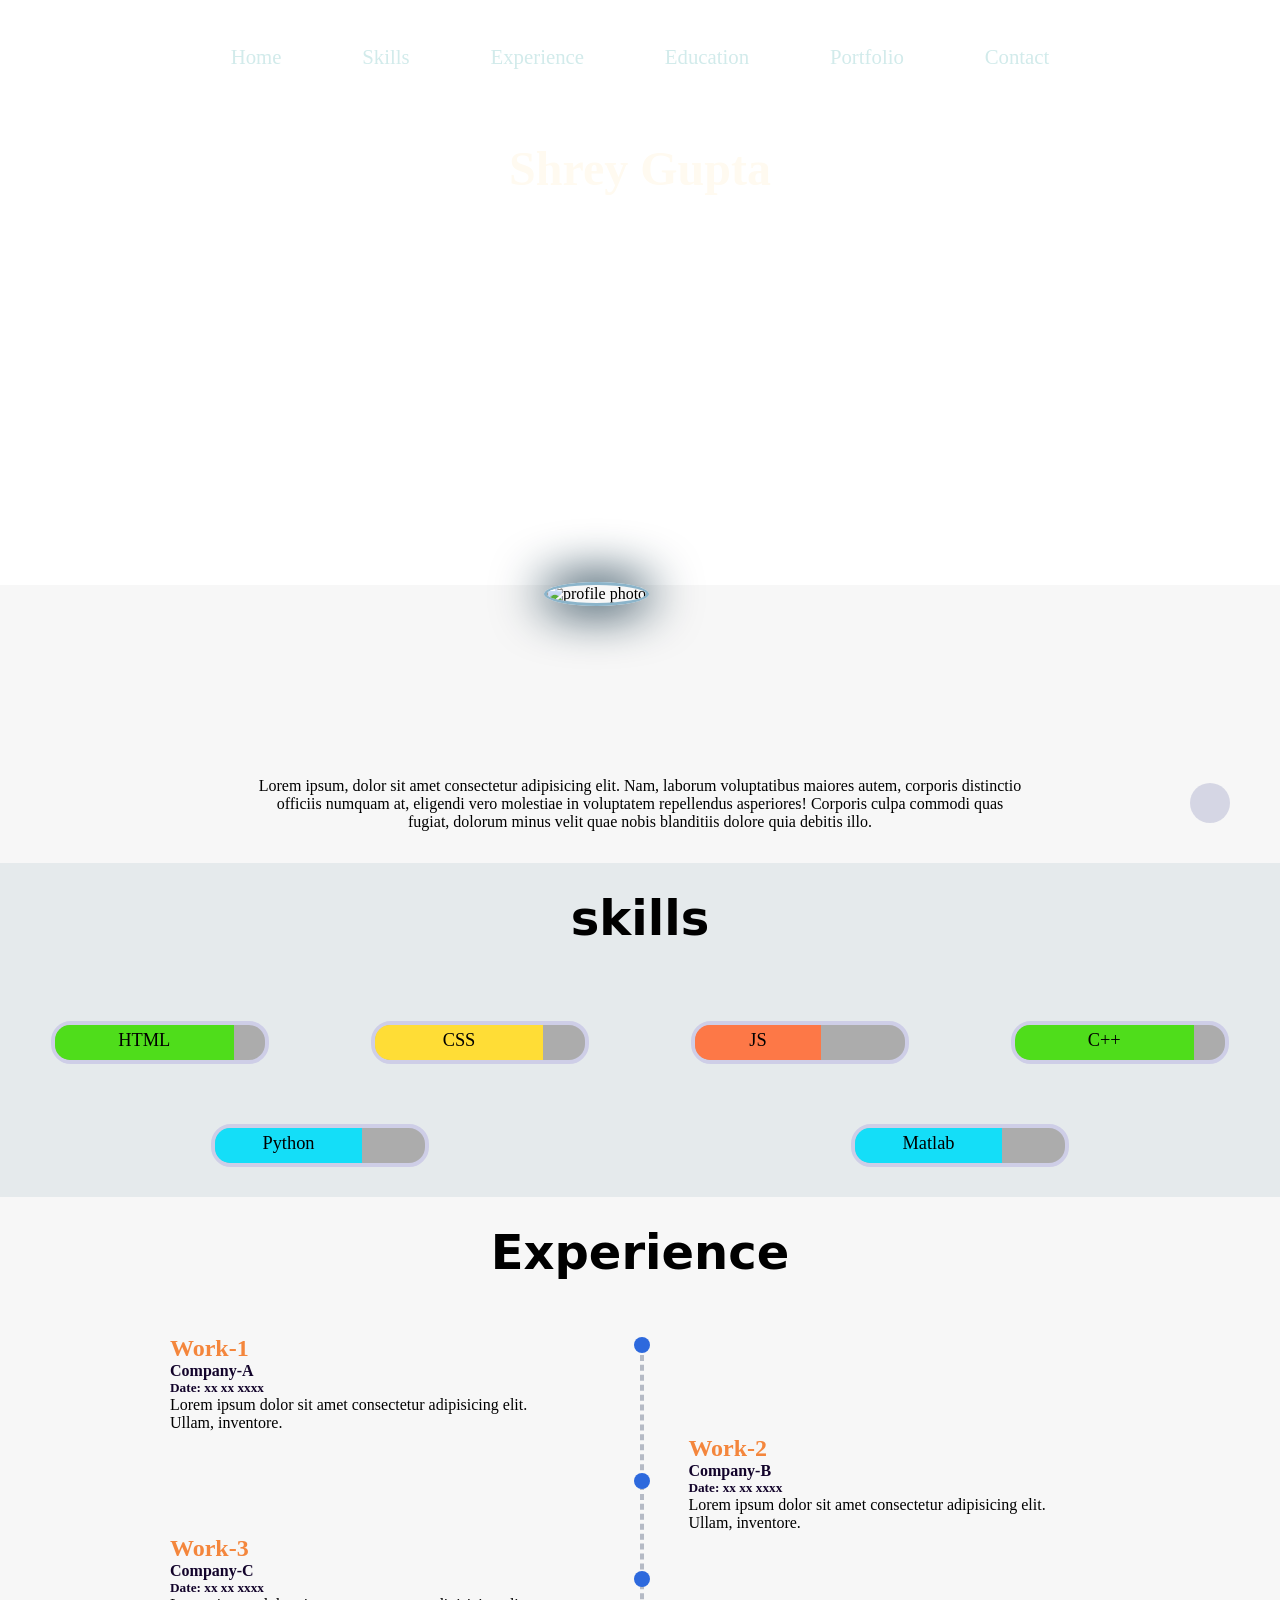
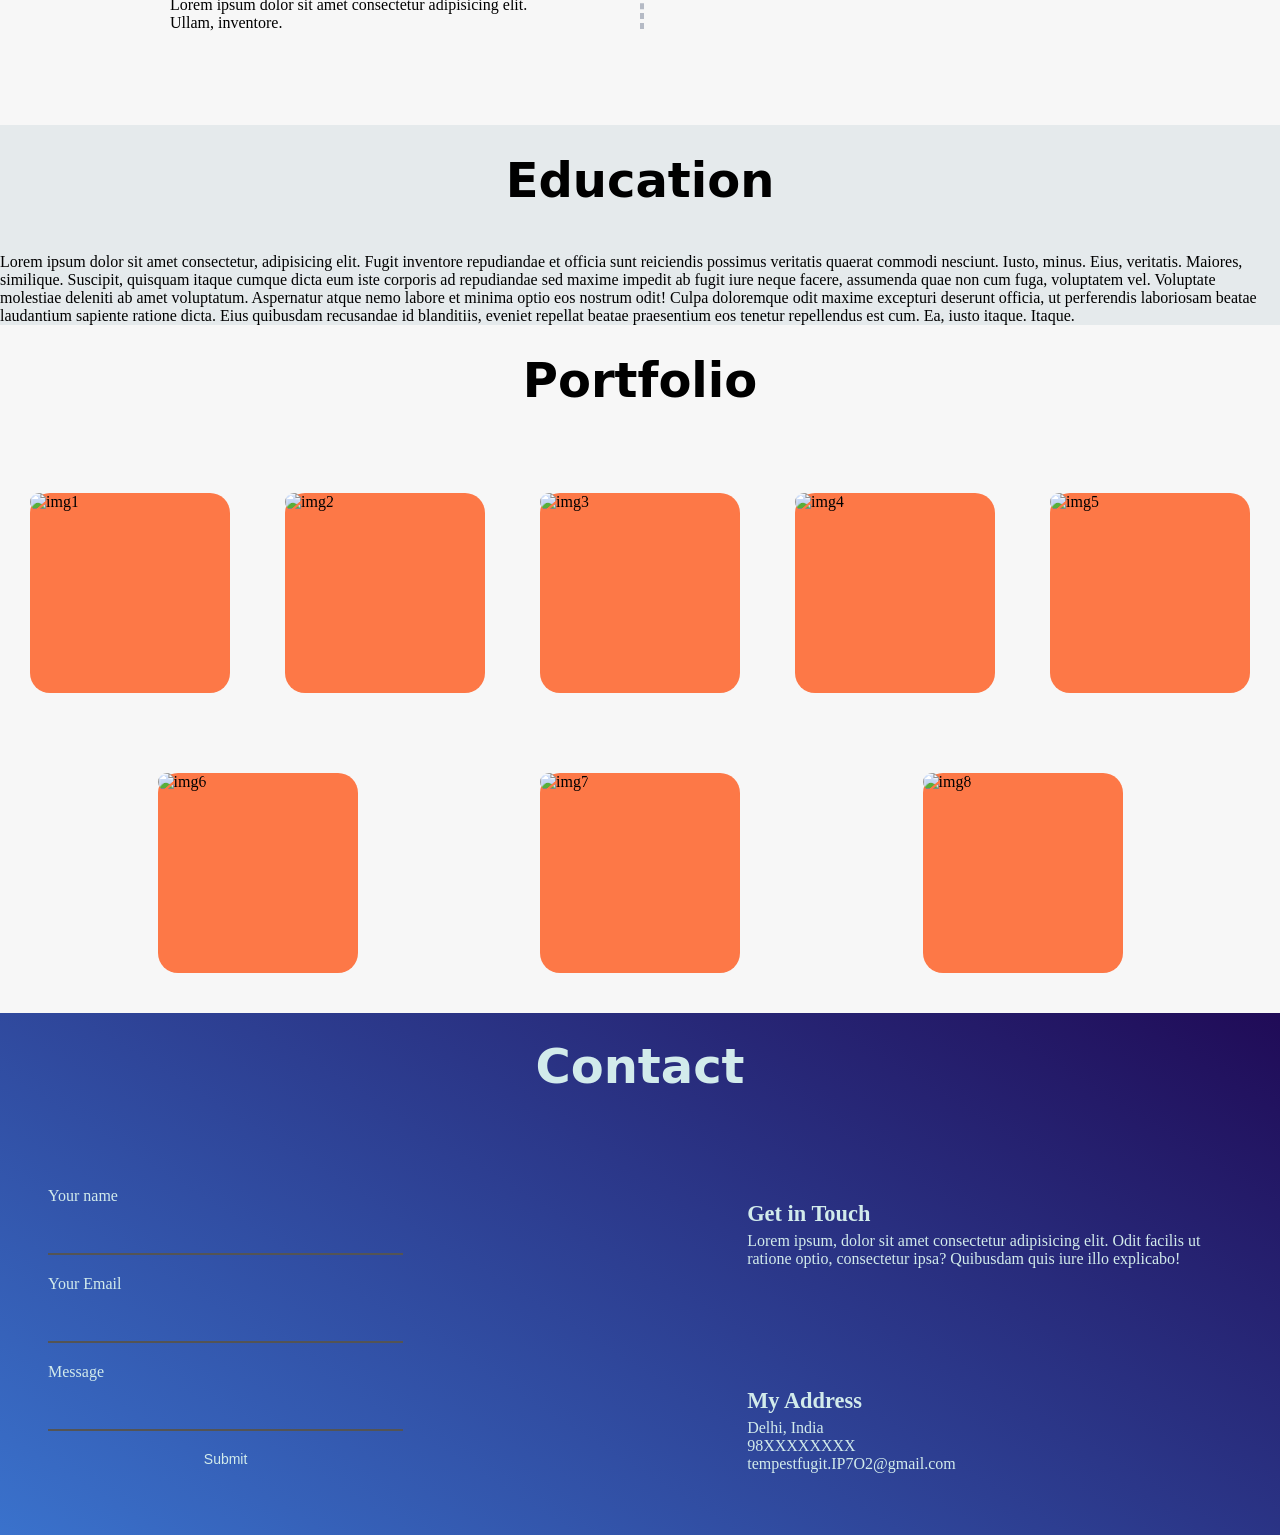
==== index.html @ 82625fd9 "Rename portfolio/index.html to index.html" ====
<!DOCTYPE html>
<html lang="en">
<head>
    <meta charset="UTF-8">
    <meta http-equiv="X-UA-Compatible" content="IE=edge">
    <meta name="viewport" content="width=device-width, initial-scale=1.0">
    <script src="https://kit.fontawesome.com/fbe69c1ab5.js" crossorigin="anonymous"></script>
    <link rel="stylesheet" href="ds.css">
    <title>PORTFOLIO</title>
</head>
<body>
    <header class="body-header">
        <nav class="navbar horiz-list text-center">
            <ul type="none">
                <li><a href="#profile-name">Home</a></li>
                <li><a href="#skills">Skills</a></li>
                <li><a href="#experience">Experience</a></li>
                <li><a href="#education">Education</a></li>
                <li><a href="#portfolio">Portfolio</a></li>
                <li><a href="#contact">Contact</a></li>
            </ul>
        </nav>

        <div id="base">
            <h1 id="profile-name">Shrey Gupta</h1>
            <div class="social-links horiz-list text-center">
                <ul type="none">
                    <li><a href="https://google.com" target="_blank"><i class="fab fa-linkedin"></i></a></li>
                    <li><a href="https://google.com" target="_blank"><i class="fab fa-github"></i></a></li>
                    <li><a href="https://google.com" target="_blank"><i class="fab fa-stack-overflow"></i></a></li>
                    <li><a href="https://google.com" target="_blank"><i class="fab fa-instagram"></i></a></li>
                    <li><a href="https://google.com" target="_blank"><i class="fab fa-quora"></i></a></li>
                    <li><a href="https://google.com" target="_blank"><i class="fab fa-twitter"></i></a></li>
                </ul>
            </div>
        </div>
        <!-- <h2><i class="fab fa-linkedin"></i></h2> -->
   </header>

    <main>
        <section id="homer">
            <div id=img-container>
                <img class= "profile-img" src="./images/photo.png" alt="profile photo">
            </div>
            <p class="center-margined">Lorem ipsum, dolor sit amet consectetur adipisicing elit. Nam, laborum voluptatibus maiores autem, corporis distinctio officiis numquam at, eligendi vero molestiae in voluptatem repellendus asperiores! Corporis culpa commodi quas fugiat, dolorum minus velit quae nobis blanditiis dolore quia debitis illo.</p>
        </section>
        <section id="skills">
            <h1 class="topic-heading"><i class="fas fa-book"></i> skills</h1>
            <div id="skill-display">
                
                <div class="skill-box"> 
                    <div class="skill-per per85">
                        <span>HTML</span>
                    </div> 
                </div>
                <div class="skill-box"> 
                    <div class="skill-per per80">
                        <span>CSS</span>
                    </div> 
                </div>
                <div class="skill-box"> 
                    <div class="skill-per per60">
                        <span>JS</span>
                    </div> 
                </div>
                <div class="skill-box"> 
                    <div class="skill-per per85">
                        <span>C++</span>
                    </div> 
                </div>
                <div class="skill-box"> 
                    <div class="skill-per per70">
                        <span>Python</span>
                    </div> 
                </div>

                <div class="skill-box"> 
                    <div class="skill-per per70">
                        <span>Matlab</span>
                    </div>
                 </div>

            </div>
        </section>
        <section id="experience">
            <h1 class="topic-heading"><i class="fas fa-briefcase"></i> Experience</h1>
            
            <div id="experience-box">
                <div id="experience-1" class="experience-content">
                    <h1 class="heading-black"><i class="fas fa-map-pin"></i> Work-1</h1>
                    <h4 class="text-type-3">Company-A</h4>
                    <h5 class="text-type-3">Date: xx xx xxxx</h5>
                    <p>Lorem ipsum dolor sit amet consectetur adipisicing elit. Ullam, inventore.</p>
                </div>
                <div id="experience-2" class="experience-content">
                    <h1 class="heading-black"><i class="fas fa-map-pin"></i> Work-2</h1>                
                    <h4 class="text-type-3">Company-B</h4>
                    <h5 class="text-type-3">Date: xx xx xxxx</h5>
                    <p>Lorem ipsum dolor sit amet consectetur adipisicing elit. Ullam, inventore.</p>
                </div>
                <div id="experience-3" class="experience-content">
                    <h1 class="heading-black"><i class="fas fa-map-pin"></i> Work-3</h1>
                    <h4 class="text-type-3">Company-C</h4>
                    <h5 class="text-type-3">Date: xx xx xxxx</h5>
                    <p>Lorem ipsum dolor sit amet consectetur adipisicing elit. Ullam, inventore.</p>
                </div>
                <div id="road">
                    <div id="experience-man">
                        <i class="fas fa-male"></i>
                    </div>
                    <div class="loc" id="loc-1"></div>
                    <div class="loc" id="loc-2"></div>
                    <div class="loc" id="loc-3"></div>
                </div>
            </div>
        </section>
        <section id="education">
            <h1 class="topic-heading">Education</h1>
            <p>Lorem ipsum dolor sit amet consectetur, adipisicing elit. Fugit inventore repudiandae et officia sunt reiciendis possimus veritatis quaerat commodi nesciunt. Iusto, minus. Eius, veritatis. Maiores, similique. Suscipit, quisquam itaque cumque dicta eum iste corporis ad repudiandae sed maxime impedit ab fugit iure neque facere, assumenda quae non cum fuga, voluptatem vel. Voluptate molestiae deleniti ab amet voluptatum. Aspernatur atque nemo labore et minima optio eos nostrum odit! Culpa doloremque odit maxime excepturi deserunt officia, ut perferendis laboriosam beatae laudantium sapiente ratione dicta. Eius quibusdam recusandae id blanditiis, eveniet repellat beatae praesentium eos tenetur repellendus est cum. Ea, iusto itaque. Itaque.</p>
        </section>
        <section id="portfolio">
            <h1 class="topic-heading"> <i class="fas fa-tasks"></i> Portfolio</h1>
            <div class="portfolio-data">
                <div class="portfolio-struct" id="portfolio-1">
                    <img src="https://cdn.pixabay.com/photo/2015/04/12/13/08/buddha-718778_960_720.jpg" alt="img1">
                </div>
                <div class="portfolio-struct" id="portfolio-2">
                    <img src="https://cdn.pixabay.com/photo/2016/06/25/12/55/art-1478831_960_720.jpg" alt="img2">
                </div>
                <div class="portfolio-struct" id="portfolio-3">
                    <img src="https://cdn.pixabay.com/photo/2017/08/26/10/13/construction-2682641_960_720.jpg" alt="img3">
                </div>
                <div class="portfolio-struct" id="portfolio-4">
                    <img src="https://cdn.pixabay.com/photo/2017/06/04/20/48/implement-2372179_960_720.jpg" alt="img4">
                </div>
                <div class="portfolio-struct" id="portfolio-5">
                    <img src="https://cdn.pixabay.com/photo/2017/04/21/03/47/lamp-2247538_960_720.jpg" alt="img5">
                </div>
                <div class="portfolio-struct" id="portfolio-6">
                    <img src="https://cdn.pixabay.com/photo/2018/07/13/23/03/planning-3536753_960_720.jpg" alt="img6">
                </div>
                <div class="portfolio-struct" id="portfolio-7">
                    <img src="https://cdn.pixabay.com/photo/2015/05/15/15/00/building-768815_960_720.jpg" alt="img7">
                </div>
                <div class="portfolio-struct" id="portfolio-8">
                    <img src="https://cdn.pixabay.com/photo/2014/12/28/10/53/social-media-581783_960_720.jpg" alt="img8">
                </div>
            </div>
        </section>
        <section id="contact">
            <h1 class="topic-heading"><i class="fas fa-address-card"></i> Contact</h1>
            <div id="contact-box">
                <div id="contact-box-1">
                    <form class="form">
                        <label for="name">Your name</label>
                        <input id="name" type="text" required>
                        <label for="Email">Your Email</label>
                        <input id="Email" type="text" required>
                        <label for="message">Message</label>
                        <input id="message" type="text">
                        <button id=submit type="submit"><i class="fas fa-paper-plane"></i> Submit</button>
                    </form>
                </div>
                <div id="contact-box-2" >
                    <div id="contact-box-2-1">
                        <h3 class="heading-white-small">Get in Touch</h3>
                        <p>Lorem ipsum, dolor sit amet consectetur adipisicing elit. Odit facilis ut ratione optio, consectetur ipsa? Quibusdam quis iure illo explicabo!</p>
                    </div>
                    <div id="contact-box-2-2">
                        <h3 class="heading-white-small">My Address</h3>
                        <div class="personal-details">
                            <p><i class="fas fa-map-marker-alt"></i> Delhi, India</p>
                            <p><i class="fas fa-mobile-alt"></i> 98XXXXXXXX</p>
                            <p><i class="far fa-envelope"></i> <a href="https://tempestfugit.IP7O2@gmail.com" id="email">tempestfugit.IP7O2@gmail.com</a></p>
                        </div>
                    </div>
                </div>
            </div>
        </section>
        <div id="back-to-home"><a href="#"><i class="fas fa-chevron-up"></i></a></div>    
    </main>
</body>
</html>
---- ds.css ----
*{
    margin: 0px;
    padding: 0px;
}
body{
    margin: 0px;
    padding: 0px;
}
header{
    overflow-y: hidden;
}
.text-center{
    text-align: center;
}
/* horizontal - list items */

.horiz-list li{
    display: inline-block;    
}
.horiz-list a{
    text-decoration: none;
    font-size: 1.3rem;
    color: rgb(210, 235, 235);
}
.horiz-list a:hover{
    color:floralwhite;
    /* font-size: 1.4rem; */
    transition: color 0.5s;
}

.heading-white-small{
    font-size: 1.4rem;
    margin-bottom: 5px;
}
.heading-black{
    color: #f4863c;
    font-family: 'Times New Roman', serif;
}
.text-type-3{
    color: rgb(19, 4, 43);
}
.center-margined{
    padding: 0px 20%;
    text-align: center;
    margin-bottom: 2rem;
}


/* ............heading........... */
.body-header{
    height: 65vh;
    width: 100%;
    background-image: url(./images/lake.jpg);
    background-size: cover;
    background-position: center;
    background-attachment: fixed;
}

/*%%%%%%%%%%%%%%%%%%%%%%%%NAVBAR%%%%%%%%%%%%%%%%%%%%%%%%%% */
.navbar li{
    margin: 5vh 3vw 0px;
}

#base h1{
    margin-top: 8vh;
}
/*...........social icons.......... */
.social-links li{
    margin: 5vw 4vh;
}
.social-links li a i{
    height: 0px;
    font-size: 2rem;
    border-radius: 50%;
}
.social-links li a i:hover{
    box-shadow: 0px 0px 50px 5px rgba(203, 240, 241, 0.623) ;
}
.body-header h1{
    color:floralwhite;
    text-align: center;
    font-family: 'Times New Roman', Times, serif;
    font-size: 3rem;
    margin-top: 10vh;    
}
#img-container{
    height: 12rem;
    width: 12rem;
    margin: auto;
}
.profile-img{
    height: 100%;
    width: 100%;
    border-radius: 50%;
    margin-top: -12vh;
    border: 3px solid rgb(139 180 202); 
    box-shadow: 0px 0px 50px 5px rgb(4 37 56);
}

/* %%%%%%%%%%%%%%%%%%%%%MAIN%%%%%%%%%%%%%%%%%%%%*/
main{
    /* padding: 0px 15vw; */
    display: flex;
    flex-direction: column;
    justify-content: center;
}
main div{
    /* margin-bottom: 10vh; */
    width: 100%;
}
main section:nth-child(2n+1){
    background-color: rgb(247 247 247);
}
main section:nth-child(2n){
    background-color: #e5eaec;
}

.topic-heading{
    text-align: center;
    font-size: 3rem;
    font-family: system-ui;
    margin-bottom: 5vh;
    margin-top: 3vh;
}

/*%%%%%%%%%%%%%%%%%%%%%%%%%%SKILLS%%%%%%%%%%%%%%%%%%%%%%%%%%%%%%%%%% */
#skills{
    display: flex;
    flex-direction: column;
    flex-wrap: wrap;
}
#skill-display{
    display: flex;
    flex-direction: row;
    flex-wrap: wrap;
    justify-content: space-around;
}
.skill-box{
    height: 35px;
    width: 210px;
    margin: 30px;
    background-color: rgb(172, 172, 172);
    border-radius: 20px;
    border: 4px solid rgb(206, 206, 231);
}
.skill-per{
    border-radius: 15px 0px 0px 15px;
    height: inherit;
    /* background: cyan; */
}
.skill-per>span{
    font-size: 1.15rem;
    display: block;
    text-align: center;
    padding-top: 0.3rem;
}
/*.......percentage......*/
.per60{
    width: 60%;
    background-color:rgb(253, 120, 71) ;
}
.per70{
    width: 70%;
    background-color:#14def8;
}
.per85{
    width: 85%;
    background-color:#4fdd1b;
}
.per80{
    background: rgb(255 221 54);
    width: 80%;
}


/*%%%%%%%%%%%%%%%%%%%%%%%%contact%%%%%%%%%%%%%%%%%%%%%%%%%%%%*/
#contact{
    color: rgb(210, 235, 235);
    background-image: linear-gradient(32deg, rgb(58, 114, 204), rgb(32, 11, 87));
    display: flex;
    flex-direction: column;
    height: auto;
    width: 100%;
}
#contact-box{
    display: flex;
    flex-direction: row;
    /* flex-wrap: wrap; */
    justify-content: space-evenly;

}
#contact>h1{
    margin-top: 25px;
    color: rgb(210, 235, 235);
}
#contact-box-1{
    margin: 3rem;
}
.form{
    display: flex;
    flex-direction: column;
}
#name{
    width: 60%;
    color: rgb(210 235 235);
    background-color: rgba(0,0,0,0);
    height: 3rem;
    border-width: 0px 0px 2px 0px;
    border-style: inset;
    border-color: black;
    margin-bottom: 20px;
}
#Email{
    width: 60%;
    color: rgb(210 235 235);
    background-color: rgba(0,0,0,0);
    height: 3rem;
    border-width: 0px 0px 2px 0px;
    border-style: inset;
    border-color: black;
    margin-bottom: 20px;
}
#message{
    width: 60%;
    color: rgb(210 235 235);
    background-color: rgba(0,0,0,0);
    height: 3rem;
    border-width: 0px 0px 2px 0px;
    border-style: inset;
    border-color: black;
    margin-bottom: 20px;
}
#submit{
    width: 60%;
    color: rgb(210 235 235);
    background-color: rgba(0,0,0,0);
    border-width: 0px 0px 0px 0px;
    border-style: inset;
    border-color: black;
    margin-bottom: 20px;
    font-size: 14px;
}
#submit:hover{
    font-size: 16px;
    margin-bottom: 18.08px;
}
#contact-box-2{
    display: flex;
    flex-direction: column;
    flex-wrap: wrap;
    justify-content: space-evenly;
}
#contact-box-2-1{
    width: 80%;
    margin: 10% 10% 10%;
    display: flex;
    flex-direction: column;
    flex-wrap: wrap;
}
#contact-box-2-2{
    
    width: 80%;
    margin: 10% 10% 10%;
    display: flex;
    flex-direction: column;
    flex-wrap: wrap;
}
#email{
    text-decoration: none;
    color: rgb(210, 235, 235);
}

/*%%%%%%%%%%%%%%%%%%%%%PORTFOLIO%%%%%%%%%%%%%%%%%%%%%%%%%*/

.portfolio-data{
    display: flex;
    flex-direction: row;
    flex-wrap: wrap;
    justify-content: space-evenly;
}
.portfolio-struct{
    height: 200px;
    width: 200px;
    background-color:rgb(253, 120, 71);
    margin: 40px 25px 40px 25px;
    border-radius: 20px;
}
.portfolio-struct:hover{
    height: 220px;
    width: 220px;
    margin: 30px 15px 30px 15px ;
    background-color:rgb(253, 120, 71);
    transition: cubic-bezier(0.22, 0.61, 0.36, 1);
}
.portfolio-struct img{
    height: inherit;
    width: inherit;
    border-radius: 20px;
    /* background-color:rgb(253, 120, 71); */
    /* margin: 40px 25px 40px 25px; */
}
.portfolio-struct img:hover{
    height: inherit;
    width: inherit;
    /* margin: 30px 15px 30px 15px ; */
    /* background-color:rgb(253, 120, 71); */
    transition: cubic-bezier(0.42, 0, 0, 0.2);
}

/*%%%%%%%%%%%%%%EXPERIENCE%%%%%%%%%%%%%%%*/
#experience{
    display: flex;
    flex-direction: column;
    justify-content: center;
    align-items: center;
}
#experience-box{
    position:relative;
    width: 75%;
    height: 400px;
    /* border: 2px solid black; */
    display: flex;
    flex-direction: column;
    flex-wrap: wrap;
}
#experience-box>.experience-content{
    margin: 10px;
    height: 20%;
    width: 40%;
    /* border: 2px solid black;     */
}
#experience-box>.experience-content:nth-child(2n) {
    position :relative;
    left: 54%;
}
#experience-man{
   position: sticky;
   top: 25%;
   font-size: 2rem;
   margin-left: -0.37rem;
   margin-top: -10px;
   z-index: 1;
}
.loc{
    position: absolute;
    height: 1rem;
    width: 1rem;
    border-radius: 50%;
    margin-left:-0.5rem;
    border: 2px solidtomato;
    background-color: #2d69dd;
}
#loc-2{
    top: 45%;
}
#loc-3{
    top: 80%;
}
#road{
    position:absolute;
    height: 70%;
    width: 0;
    border: 2px dashed rgb(181, 186, 197);
    top: 5%;
    left: 50%;
}

/*%%%%%%%%HOME%%%%%%%%%%*/
#back-to-home{
    height: 2.5rem;
    width: 2.5rem;
    background-color: rgba(170, 172, 204, 0.432);
    border-radius: 50%;
    text-align:center;
    text-decoration: none;
    font-size: 1.7rem;
    position: fixed;
    top: 87%;
    left: 93%;
}
#back-to-home a{
    color: rgb(117, 131, 214);
}
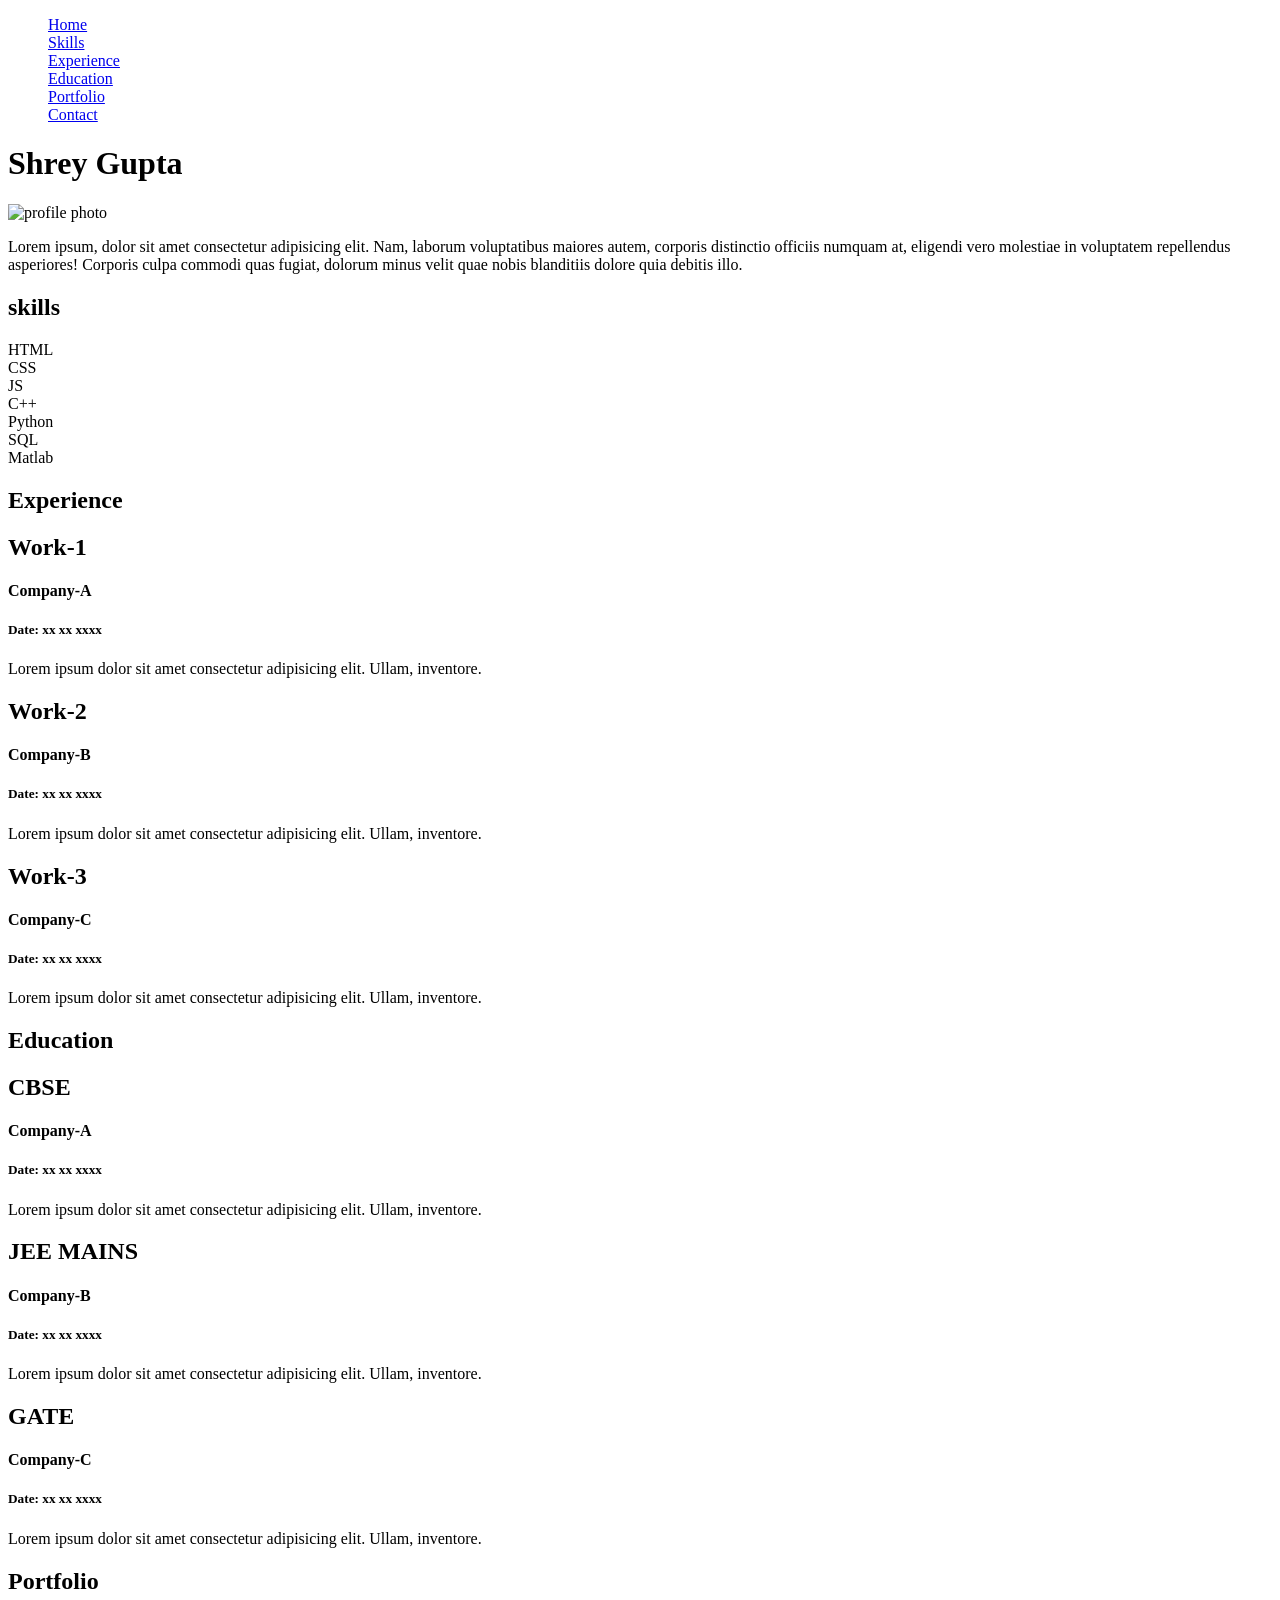
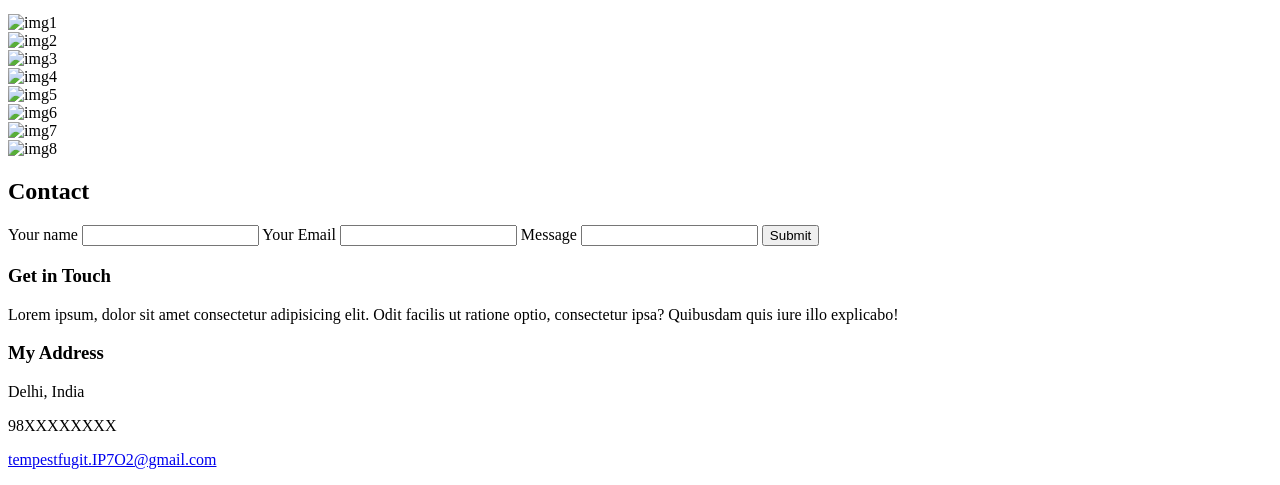
==== commit 6a702276: "Rename portfolio/index.html to index.html" ====
--- a/index.html
+++ b/index.html
@@ -5,103 +5,104 @@
     <meta http-equiv="X-UA-Compatible" content="IE=edge">
     <meta name="viewport" content="width=device-width, initial-scale=1.0">
     <script src="https://kit.fontawesome.com/fbe69c1ab5.js" crossorigin="anonymous"></script>
-    <link rel="stylesheet" href="ds.css">
+    <link rel="stylesheet" href="./testing.css">
     <title>PORTFOLIO</title>
 </head>
 <body>
     <header class="body-header">
-        <nav class="navbar horiz-list text-center">
-            <ul type="none">
-                <li><a href="#profile-name">Home</a></li>
-                <li><a href="#skills">Skills</a></li>
-                <li><a href="#experience">Experience</a></li>
-                <li><a href="#education">Education</a></li>
-                <li><a href="#portfolio">Portfolio</a></li>
-                <li><a href="#contact">Contact</a></li>
-            </ul>
-        </nav>
-
-        <div id="base">
+        <ul type="none" class="navbar horiz-list">
+            <li><a href="#profile-name">Home</a></li>
+            <li><a href="#skills">Skills</a></li>
+            <li><a href="#experience">Experience</a></li>
+            <li><a href="#education">Education</a></li>
+            <li><a href="#portfolio">Portfolio</a></li>
+            <li><a href="#contact">Contact</a></li>
+        </ul>
+
+        <div id="heading-botttom">
             <h1 id="profile-name">Shrey Gupta</h1>
-            <div class="social-links horiz-list text-center">
-                <ul type="none">
+                <ul type="none" class="social-links horiz-list">
                     <li><a href="https://google.com" target="_blank"><i class="fab fa-linkedin"></i></a></li>
                     <li><a href="https://google.com" target="_blank"><i class="fab fa-github"></i></a></li>
                     <li><a href="https://google.com" target="_blank"><i class="fab fa-stack-overflow"></i></a></li>
                     <li><a href="https://google.com" target="_blank"><i class="fab fa-instagram"></i></a></li>
                     <li><a href="https://google.com" target="_blank"><i class="fab fa-quora"></i></a></li>
                     <li><a href="https://google.com" target="_blank"><i class="fab fa-twitter"></i></a></li>
-                </ul>
-            </div>
+                </ul> 
         </div>
-        <!-- <h2><i class="fab fa-linkedin"></i></h2> -->
    </header>
 
     <main>
-        <section id="homer">
+        <section id="home-page">
             <div id=img-container>
-                <img class= "profile-img" src="./images/photo.png" alt="profile photo">
+                <img class= "profile-img" src="./exp/portfolio/images/photo.png" alt="profile photo">
             </div>
             <p class="center-margined">Lorem ipsum, dolor sit amet consectetur adipisicing elit. Nam, laborum voluptatibus maiores autem, corporis distinctio officiis numquam at, eligendi vero molestiae in voluptatem repellendus asperiores! Corporis culpa commodi quas fugiat, dolorum minus velit quae nobis blanditiis dolore quia debitis illo.</p>
         </section>
+
         <section id="skills">
             <h1 class="topic-heading"><i class="fas fa-book"></i> skills</h1>
+
             <div id="skill-display">
-                
-                <div class="skill-box"> 
-                    <div class="skill-per per85">
+                <div class="skill-bar"> 
+                    <div class="skill-per per85 writing-1">
                         <span>HTML</span>
                     </div> 
                 </div>
-                <div class="skill-box"> 
-                    <div class="skill-per per80">
+                <div class="skill-bar"> 
+                    <div class="skill-per per80 writing-1">
                         <span>CSS</span>
                     </div> 
                 </div>
-                <div class="skill-box"> 
-                    <div class="skill-per per60">
+                <div class="skill-bar"> 
+                    <div class="skill-per per60 writing-1">
                         <span>JS</span>
                     </div> 
                 </div>
-                <div class="skill-box"> 
-                    <div class="skill-per per85">
+                <div class="skill-bar"> 
+                    <div class="skill-per per85 writing-1">
                         <span>C++</span>
                     </div> 
                 </div>
-                <div class="skill-box"> 
-                    <div class="skill-per per70">
+                <div class="skill-bar"> 
+                    <div class="skill-per per80 writing-1">
                         <span>Python</span>
                     </div> 
                 </div>
-
-                <div class="skill-box"> 
-                    <div class="skill-per per70">
+                <div class="skill-bar"> 
+                    <div class="skill-per per60 writing-1">
+                        <span>SQL</span>
+                    </div>
+                 </div>
+                <div class="skill-bar"> 
+                    <div class="skill-per per70 writing-1">
                         <span>Matlab</span>
                     </div>
                  </div>
 
             </div>
         </section>
+        
         <section id="experience">
             <h1 class="topic-heading"><i class="fas fa-briefcase"></i> Experience</h1>
             
             <div id="experience-box">
                 <div id="experience-1" class="experience-content">
-                    <h1 class="heading-black"><i class="fas fa-map-pin"></i> Work-1</h1>
-                    <h4 class="text-type-3">Company-A</h4>
-                    <h5 class="text-type-3">Date: xx xx xxxx</h5>
+                    <h1 class="writing-2"><i class="fas fa-map-pin"></i> Work-1</h1>
+                    <h4 class="writing-3">Company-A</h4>
+                    <h5 class="writing-3">Date: xx xx xxxx</h5>
                     <p>Lorem ipsum dolor sit amet consectetur adipisicing elit. Ullam, inventore.</p>
                 </div>
                 <div id="experience-2" class="experience-content">
-                    <h1 class="heading-black"><i class="fas fa-map-pin"></i> Work-2</h1>                
-                    <h4 class="text-type-3">Company-B</h4>
-                    <h5 class="text-type-3">Date: xx xx xxxx</h5>
+                    <h1 class="writing-2"><i class="fas fa-map-pin"></i> Work-2</h1>                
+                    <h4 class="writing-3">Company-B</h4>
+                    <h5 class="writing-3">Date: xx xx xxxx</h5>
                     <p>Lorem ipsum dolor sit amet consectetur adipisicing elit. Ullam, inventore.</p>
                 </div>
                 <div id="experience-3" class="experience-content">
-                    <h1 class="heading-black"><i class="fas fa-map-pin"></i> Work-3</h1>
-                    <h4 class="text-type-3">Company-C</h4>
-                    <h5 class="text-type-3">Date: xx xx xxxx</h5>
+                    <h1 class="writing-2"><i class="fas fa-map-pin"></i> Work-3</h1>
+                    <h4 class="writing-3">Company-C</h4>
+                    <h5 class="writing-3">Date: xx xx xxxx</h5>
                     <p>Lorem ipsum dolor sit amet consectetur adipisicing elit. Ullam, inventore.</p>
                 </div>
                 <div id="road">
@@ -114,10 +115,39 @@
                 </div>
             </div>
         </section>
+
         <section id="education">
-            <h1 class="topic-heading">Education</h1>
-            <p>Lorem ipsum dolor sit amet consectetur, adipisicing elit. Fugit inventore repudiandae et officia sunt reiciendis possimus veritatis quaerat commodi nesciunt. Iusto, minus. Eius, veritatis. Maiores, similique. Suscipit, quisquam itaque cumque dicta eum iste corporis ad repudiandae sed maxime impedit ab fugit iure neque facere, assumenda quae non cum fuga, voluptatem vel. Voluptate molestiae deleniti ab amet voluptatum. Aspernatur atque nemo labore et minima optio eos nostrum odit! Culpa doloremque odit maxime excepturi deserunt officia, ut perferendis laboriosam beatae laudantium sapiente ratione dicta. Eius quibusdam recusandae id blanditiis, eveniet repellat beatae praesentium eos tenetur repellendus est cum. Ea, iusto itaque. Itaque.</p>
-        </section>
+            <h1 class="topic-heading"><i class="fas fa-graduation-cap"></i> Education</h1>
+            <div id="education-box">
+                <div id="education-1" class="education-content">
+                    <h1 class="writing-4"><i class="fas fa-map-pin"></i> CBSE</h1>
+                    <h4 class="writing-3">Company-A</h4>
+                    <h5 class="writing-3">Date: xx xx xxxx</h5>
+                    <p>Lorem ipsum dolor sit amet consectetur adipisicing elit. Ullam, inventore.</p>
+                </div>
+                <div id="education-2" class="education-content">
+                    <h1 class="writing-4"><i class="fas fa-map-pin"></i> JEE MAINS</h1>                
+                    <h4 class="writing-3">Company-B</h4>
+                    <h5 class="writing-3">Date: xx xx xxxx</h5>
+                    <p>Lorem ipsum dolor sit amet consectetur adipisicing elit. Ullam, inventore.</p>
+                </div>
+                <div id="education-3" class="education-content">
+                    <h1 class="writing-4"><i class="fas fa-map-pin"></i> GATE</h1>
+                    <h4 class="writing-3">Company-C</h4>
+                    <h5 class="writing-3">Date: xx xx xxxx</h5>
+                    <p>Lorem ipsum dolor sit amet consectetur adipisicing elit. Ullam, inventore.</p>
+                </div>
+                <div id="road">
+                    <div id="education-man">
+                        <i class="fas fa-book"></i>
+                    </div>
+                    <div class="loc" id="loc-1"></div>
+                    <div class="loc" id="loc-2"></div>
+                    <div class="loc" id="loc-3"></div>
+                </div>
+            </div>
+        </section>
+
         <section id="portfolio">
             <h1 class="topic-heading"> <i class="fas fa-tasks"></i> Portfolio</h1>
             <div class="portfolio-data">
@@ -147,6 +177,7 @@
                 </div>
             </div>
         </section>
+
         <section id="contact">
             <h1 class="topic-heading"><i class="fas fa-address-card"></i> Contact</h1>
             <div id="contact-box">
@@ -177,6 +208,7 @@
                 </div>
             </div>
         </section>
+
         <div id="back-to-home"><a href="#"><i class="fas fa-chevron-up"></i></a></div>    
     </main>
 </body>
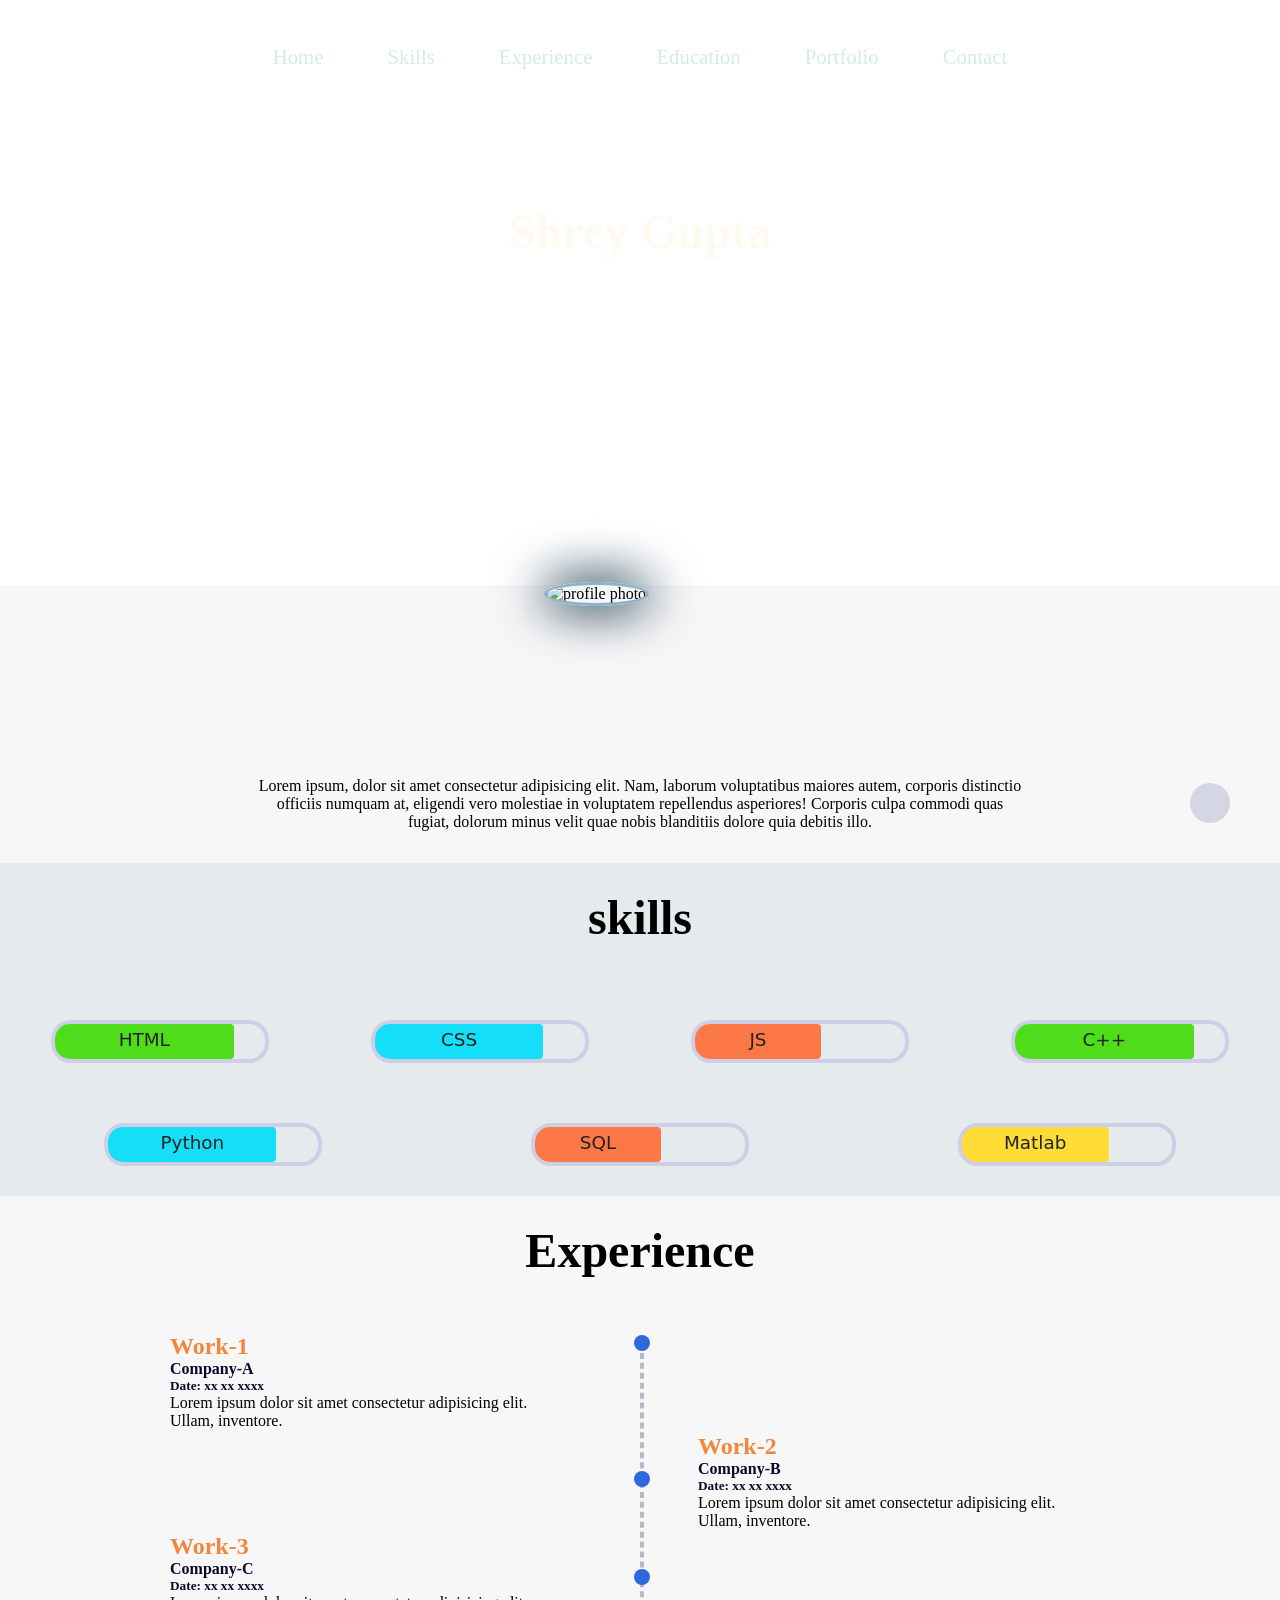
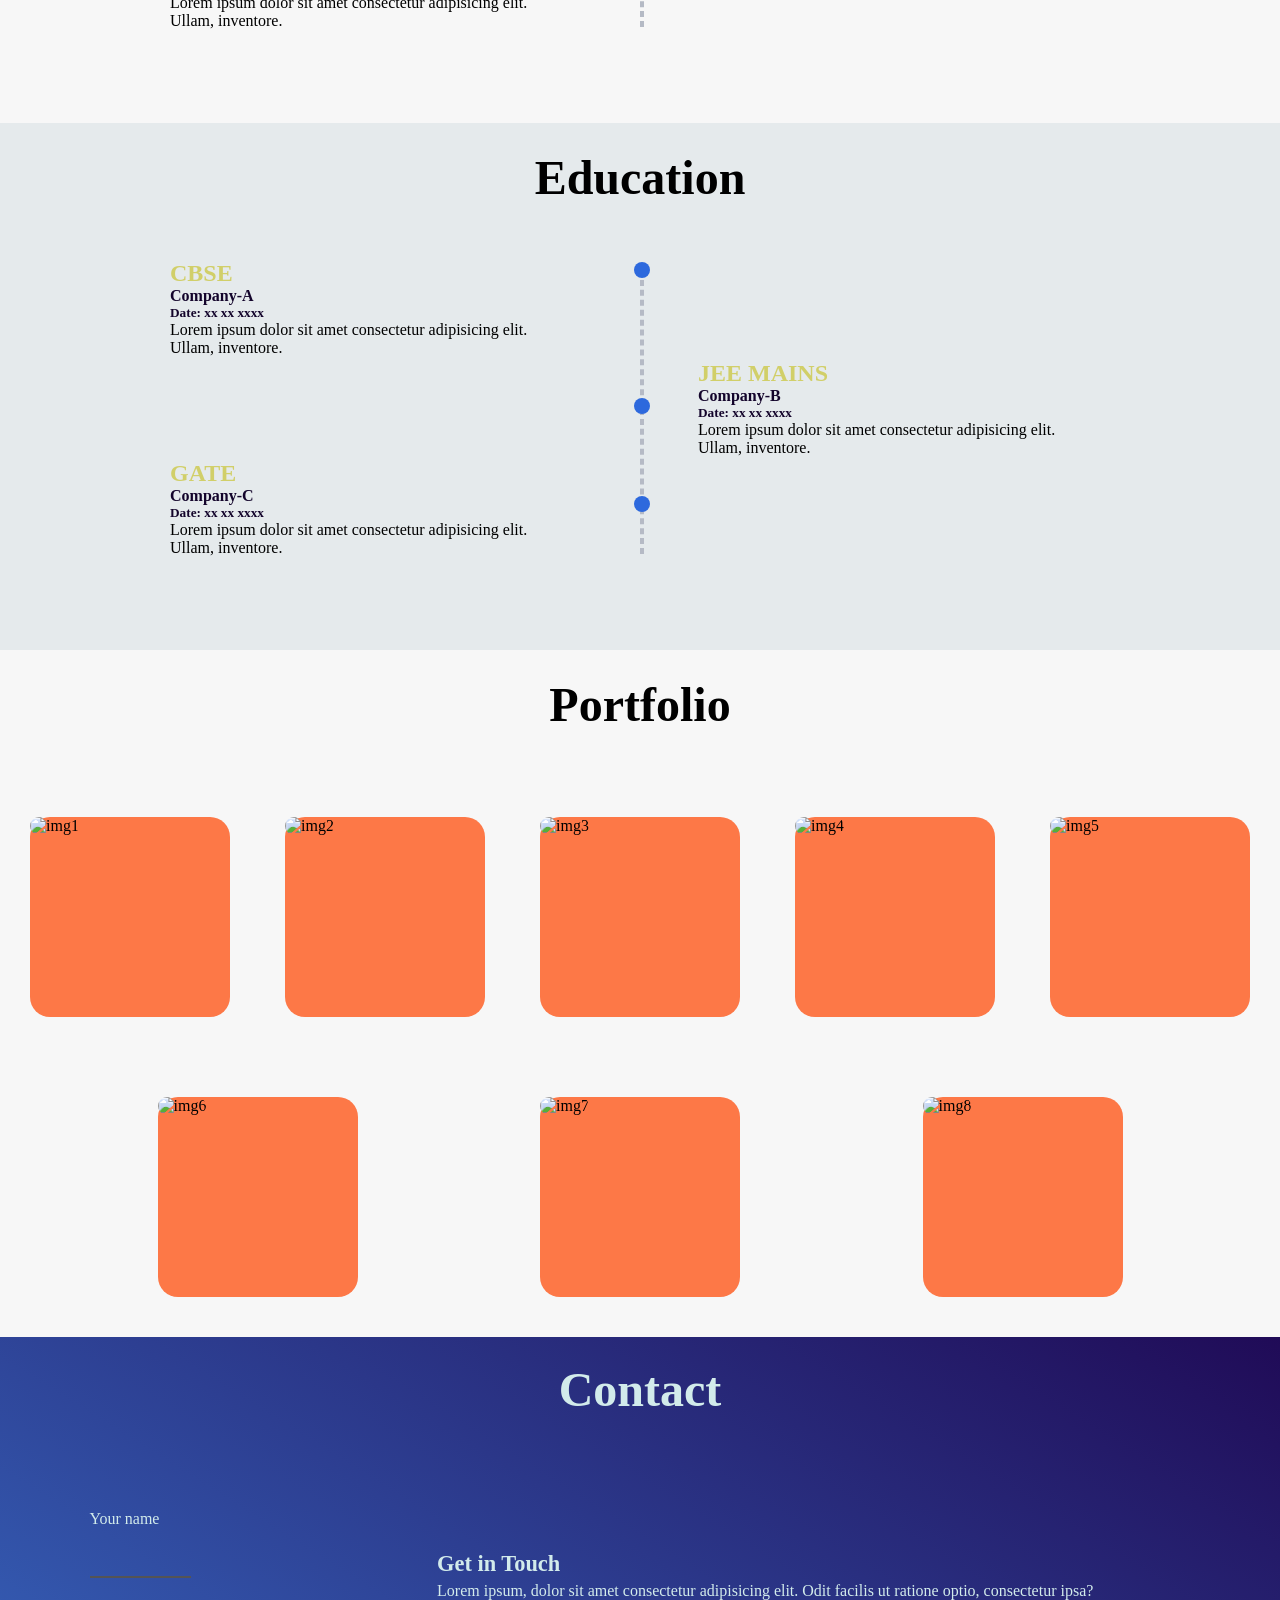
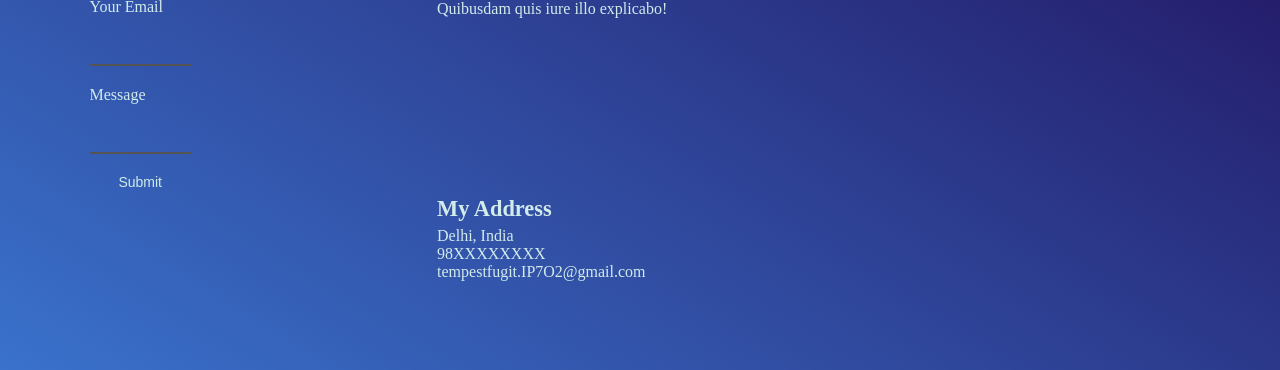
==== commit d1dea6ae: "Update index.html" ====
--- a/index.html
+++ b/index.html
@@ -5,7 +5,7 @@
     <meta http-equiv="X-UA-Compatible" content="IE=edge">
     <meta name="viewport" content="width=device-width, initial-scale=1.0">
     <script src="https://kit.fontawesome.com/fbe69c1ab5.js" crossorigin="anonymous"></script>
-    <link rel="stylesheet" href="./testing.css">
+    <link rel="stylesheet" href="./ds.css">
     <title>PORTFOLIO</title>
 </head>
 <body>
--- a/ds.css
+++ b/ds.css
@@ -0,0 +1,461 @@
+*{
+    margin: 0px;
+    padding: 0px;
+}
+body{
+    margin: 0px;
+    padding: 0px;
+}
+/*.......give margin to center the text (space on sides).....*/
+.center-margined{
+    padding: 0px 20%;
+    text-align: center;
+    margin-bottom: 2rem;
+} 
+/*................TOPIC HEADINGS...............*/
+.topic-heading{
+    text-align: center;
+    font-size: 3rem;
+    font-family:'Times New Roman', Times, serif;
+    margin-bottom: 5vh;
+    margin-top: 3vh;
+}
+
+.writing-1{
+    /* font-size: 2rem; */
+    font-weight: 300;
+    font-family: system-ui;
+    color: #222222;
+}
+.writing-2{
+    color: #f4863c;
+    font-family: 'Times New Roman', serif;
+}
+.writing-3{
+    color: rgb(19, 4, 43);
+}
+.writing-4{
+    color: #d1cf69;
+    font-family: 'Times New Roman', serif;    
+}
+.body-header h1{
+    color:floralwhite;
+    text-align: center;
+    font-family: 'Times New Roman', Times, serif;
+    font-size: 3rem;
+    margin-top: 10vh;    
+}
+.heading-white-small{
+    font-size: 1.4rem;
+    margin-bottom: 5px;
+}
+
+/*.........MAIN........*/
+main{
+    display: flex;
+    flex-direction: column;
+    justify-content: center;
+}
+main section:nth-child(2n+1){
+    background-color: rgb(247 247 247);
+}
+main section:nth-child(2n){
+    background-color: #e5eaec;
+}
+/* Horizontally listed links - flex, link decoration, hovering */
+.horiz-list{
+    display: flex;
+    flex-direction: row;
+    flex-wrap: wrap;
+    color: rgb(210, 235, 235);
+}
+.horiz-list a{
+    color: rgb(210, 235, 235);
+    text-decoration: none;
+    font-size: 1.3rem;
+}
+.horiz-list a:hover{
+    color:floralwhite;
+    transition: color ease-in 0.5s;
+}
+/*..........END.............*/
+
+/*.........navbar...........*/
+.navbar{
+    justify-content: center;    
+}
+.navbar li{
+    margin: 5vh 2.5vw;
+}
+
+/*.........social.........*/
+.social-links{
+    justify-content: center;
+}
+.social-links li{
+    margin: 5vw 4vh;
+}
+.social-links li a i{
+    font-size: 2rem;
+    height: 0px;
+    border-radius: 50%;
+}
+.social-links li a i:hover{
+    box-shadow: 0px 0px 50px 10px rgba(203, 240, 241, 0.623) ;
+    transition: ease-in-out 0.4s;
+}
+/* ............background........... */
+.body-header{
+    height: 65vh;
+    width: 100%;
+    background-image: url(./exp/portfolio/images/lake.jpg);
+    background-size: cover;
+    background-position: center;
+    background-attachment: fixed;
+}
+/*......................HEADER END......................*/
+
+/*........................HOME PAGE----image + text(about)........*/
+#img-container{
+    height: 12rem;
+    width: 12rem;
+    margin: auto;
+}
+.profile-img{
+    height: 100%;
+    width: 100%;
+    border-radius: 50%;
+    margin-top: -12vh;
+    border: 3px solid rgb(139 180 202); 
+    box-shadow: 0px 0px 50px 5px rgb(4 37 56);
+}
+#home-page{
+    display: flex;
+    flex-direction: column;
+    flex-wrap: wrap;
+    justify-content: center;
+    align-items: center;
+}
+/*......................HOME PAGE END....................*/
+
+/* ....................SKILLS...............*/
+#skills{
+    display: flex;
+    flex-direction: column;
+    flex-wrap: wrap;
+}
+#skill-display{
+    display: flex;
+    flex-direction: row;
+    flex-wrap: wrap;
+    justify-content: space-around;
+}
+.skill-bar{
+    height: 35px;
+    width: 210px;
+    margin: 30px;
+    background-color: rgb(229 234 236);
+    border-radius: 20px;
+    border: 4px solid rgb(206, 206, 231);
+}
+.skill-per{
+    border-radius: 15px 4px 4px 15px;
+    height: inherit;
+}
+.skill-per>span{
+    font-size: 1.15rem;
+    display: block;
+    text-align: center;
+    padding-top: 0.3rem;
+}
+/*.......percentage......*/
+.per60{
+    width: 60%;
+    background-color:rgb(253, 120, 71) ;
+}
+.per70{
+    width: 70%;
+    background-color: #ffdd36;
+}
+.per85{
+    width: 85%;
+    background-color:#4fdd1b;
+}
+.per80{
+    background:#14def8;
+    width: 80%;
+}
+/*............SKILLS-END.............*/
+
+/*............EXPERIENCE.............*/
+#experience{
+    display: flex;
+    flex-direction: column;
+    justify-content: center;
+    align-items: center;
+}
+#experience-box{
+    position:relative;
+    width: 75%;
+    height: 400px;
+    display: flex;
+    flex-direction: column;
+    flex-wrap: wrap;
+}
+.experience-content{
+    margin: 10px;
+    height: 20%;
+    width: 40%;
+}
+.experience-content:nth-child(2n) {
+    position :relative;
+    left: 55%;
+}
+#road{
+    position:absolute;
+    height: 70%;
+    width: 0;
+    border: 2px dashed rgb(181, 186, 197);
+    top: 5%;
+    left: 50%;
+}
+#experience-man{
+   position: sticky;
+   top: 25%;
+   font-size: 2rem;
+   margin-left: -0.37rem;
+   margin-top: -10px;
+   z-index: 1;
+}
+.loc{
+    position: absolute;
+    height: 1rem;
+    width: 1rem;
+    border-radius: 50%;
+    margin-left:-0.5rem;
+    border: 2px solidtomato;
+    background-color: #2d69dd;
+}
+#loc-2{
+    top: 45%;
+}
+#loc-3{
+    top: 80%;
+}
+
+/*.............EXPERIENCE-END..........*/
+
+/*..............EDUCATION............*/
+
+#education{
+    display: flex;
+    flex-direction: column;
+    justify-content: center;
+    align-items: center;
+}
+#education-box{
+    position:relative;
+    width: 75%;
+    height: 400px;
+    display: flex;
+    flex-direction: column;
+    flex-wrap: wrap;
+}
+.education-content{
+    margin: 10px;
+    height: 20%;
+    width: 40%;
+}
+.education-content:nth-child(2n) {
+    position :relative;
+    left: 55%;
+}
+#road{
+    position:absolute;
+    height: 70%;
+    width: 0;
+    border: 2px dashed rgb(181, 186, 197);
+    top: 5%;
+    left: 50%;
+}
+#education-man{
+   position: sticky;
+   top: 35%;
+   font-size: 2rem;
+   margin-left: -1rem;
+   margin-top: -10px;
+   z-index: 1;
+}
+.loc{
+    position: absolute;
+    height: 1rem;
+    width: 1rem;
+    border-radius: 50%;
+    margin-left:-0.5rem;
+    border: 2px solidtomato;
+    background-color: #2d69dd;
+}
+#loc-2{
+    top: 45%;
+}
+#loc-3{
+    top: 80%;
+}
+
+
+/*...............EDUCATION-END............*/
+
+/*............PORTFOLIO...............*/
+#portfolio{
+    display: flex;
+    flex-direction: column;
+}
+.portfolio-data{
+    display: flex;
+    flex-direction: row;
+    flex-wrap: wrap;
+    justify-content: space-evenly;
+}
+.portfolio-struct{
+    height: 200px;
+    width: 200px;
+    background-color:rgb(253, 120, 71);
+    margin: 40px 25px 40px 25px;
+    border-radius: 20px;
+    transition: ease-in-out 1sec;
+}
+.portfolio-struct:hover{
+    height: 220px;
+    width: 220px;
+    margin: 30px 15px 30px 15px ;
+    background-color:rgb(253, 120, 71);
+}
+.portfolio-struct img{
+    height: inherit;
+    width: inherit;
+    border-radius: 20px;
+    transition: cubic-bezier(0.22, 0.61, 0.36, 1) 5sec;
+}
+.portfolio-struct img:hover{
+    height: inherit;
+    width: inherit;
+}
+/*................PORTFOLIO-END...........*/
+
+/*................CONTACT................*/
+#contact{
+    color: rgb(210, 235, 235);
+    background-image: linear-gradient(32deg, rgb(58, 114, 204), rgb(32, 11, 87));
+    display: flex;
+    flex-direction: column;
+    height: auto;
+    width: 100%;
+}
+#contact-box{
+    display: flex;
+    flex-direction: row;
+    /* flex-wrap: wrap; */
+    justify-content: space-evenly;
+
+}
+#contact>h1{
+    margin-top: 25px;
+    color: rgb(210, 235, 235);
+}
+#contact-box-1{
+    margin: 3rem;
+}
+.form{
+    display: flex;
+    flex-direction: column;
+}
+#name{
+    width: 60%;
+    color: rgb(210 235 235);
+    background-color: rgba(0,0,0,0);
+    height: 3rem;
+    border-width: 0px 0px 2px 0px;
+    border-style: inset;
+    border-color: black;
+    margin-bottom: 20px;
+}
+#Email{
+    width: 60%;
+    color: rgb(210 235 235);
+    background-color: rgba(0,0,0,0);
+    height: 3rem;
+    border-width: 0px 0px 2px 0px;
+    border-style: inset;
+    border-color: black;
+    margin-bottom: 20px;
+}
+#message{
+    width: 60%;
+    color: rgb(210 235 235);
+    background-color: rgba(0,0,0,0);
+    height: 3rem;
+    border-width: 0px 0px 2px 0px;
+    border-style: inset;
+    border-color: black;
+    margin-bottom: 20px;
+}
+#submit{
+    width: 60%;
+    color: rgb(210 235 235);
+    background-color: rgba(0,0,0,0);
+    border-width: 0px 0px 0px 0px;
+    border-style: inset;
+    border-color: black;
+    margin-bottom: 20px;
+    font-size: 14px;
+}
+#submit:hover{
+    font-size: 16px;
+    margin-bottom: 18.08px;
+}
+#contact-box-2{
+    display: flex;
+    flex-direction: column;
+    flex-wrap: wrap;
+    justify-content: space-evenly;
+}
+#contact-box-2-1{
+    width: 80%;
+    margin: 10% 10% 10%;
+    display: flex;
+    flex-direction: column;
+    flex-wrap: wrap;
+}
+#contact-box-2-2{
+    
+    width: 80%;
+    margin: 10% 10% 10%;
+    display: flex;
+    flex-direction: column;
+    flex-wrap: wrap;
+}
+#email{
+    text-decoration: none;
+    color: rgb(210, 235, 235);
+}
+/*................CONTACT-END............*/
+
+/*.............BACK to HOME.............*/
+#back-to-home{
+    height: 2.5rem;
+    width: 2.5rem;
+    background-color: rgba(170, 172, 204, 0.432);
+    border-radius: 50%;
+    text-align:center;
+    text-decoration: none;
+    font-size: 1.7rem;
+    position: fixed;
+    top: 87%;
+    left: 93%;
+}
+#back-to-home a{
+    color: rgb(117, 131, 214);
+}
+/*..............BACK to HOME-END..............*/
+
+
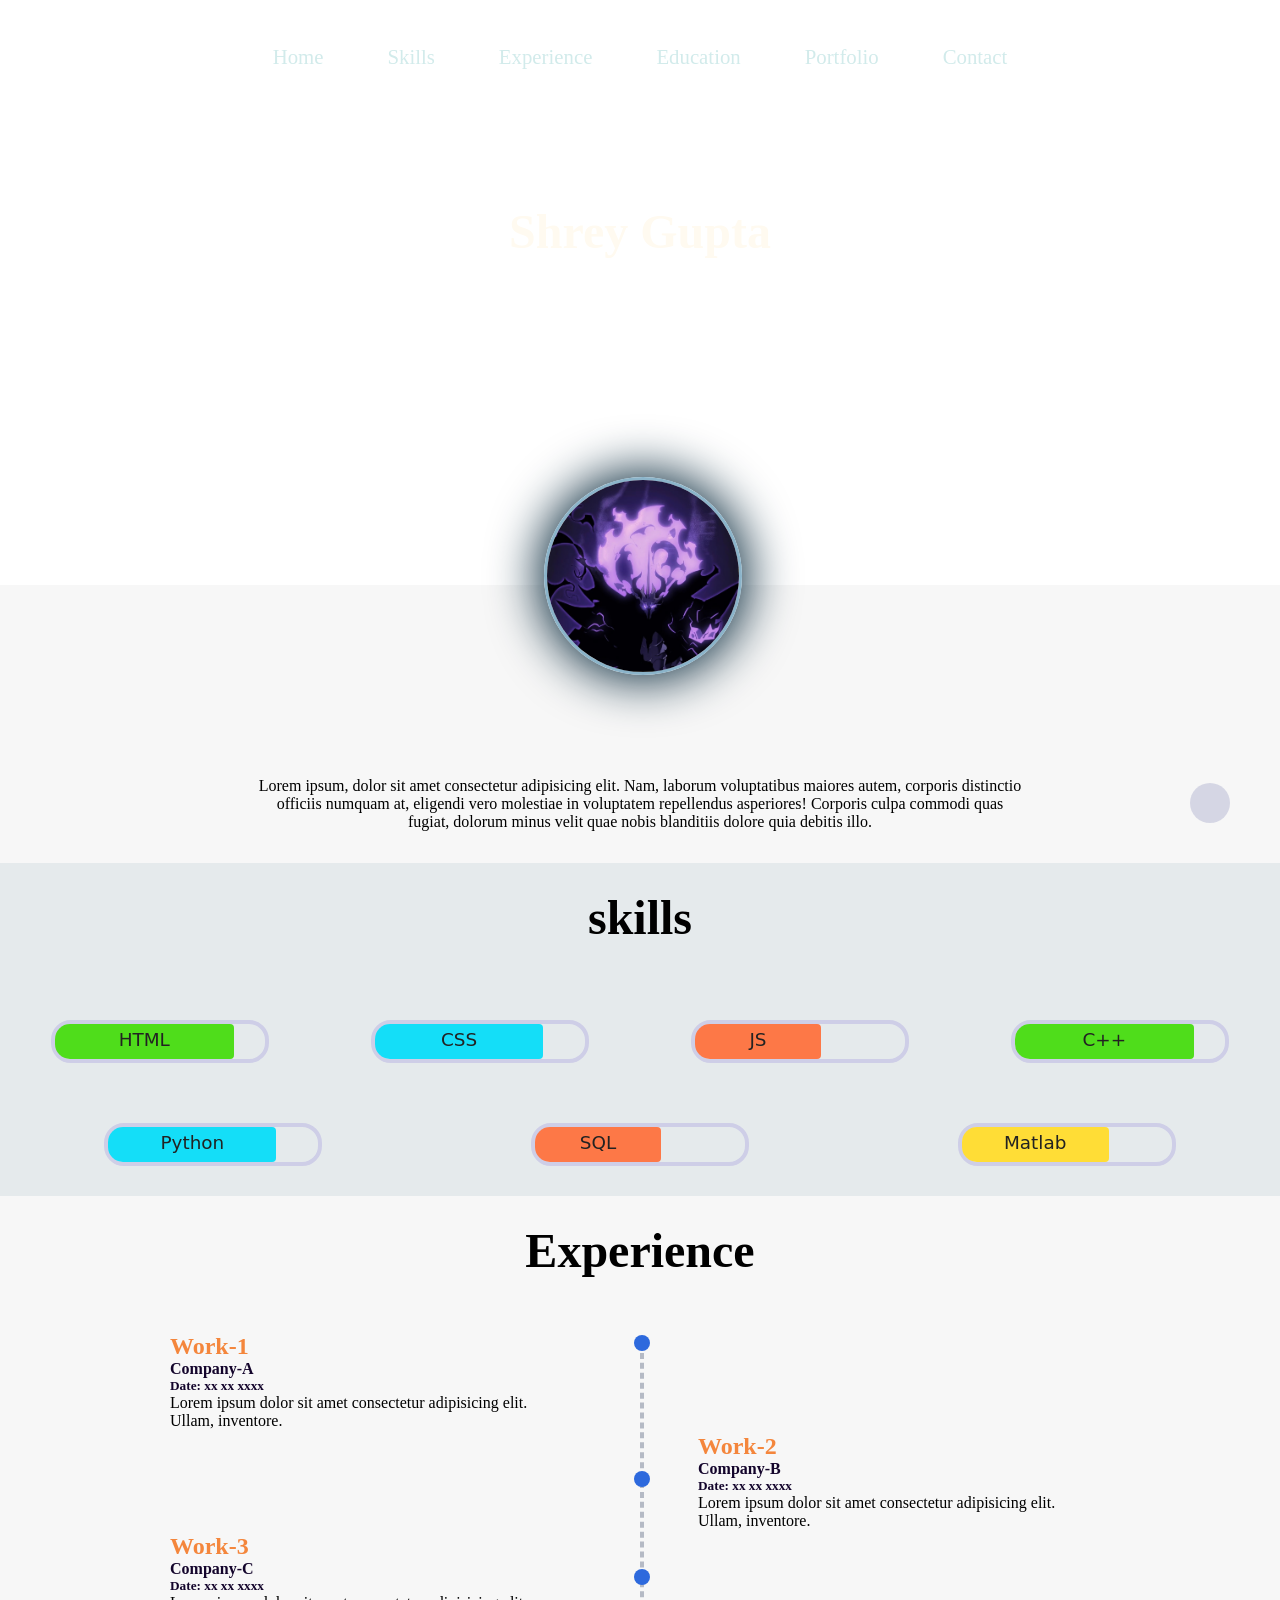
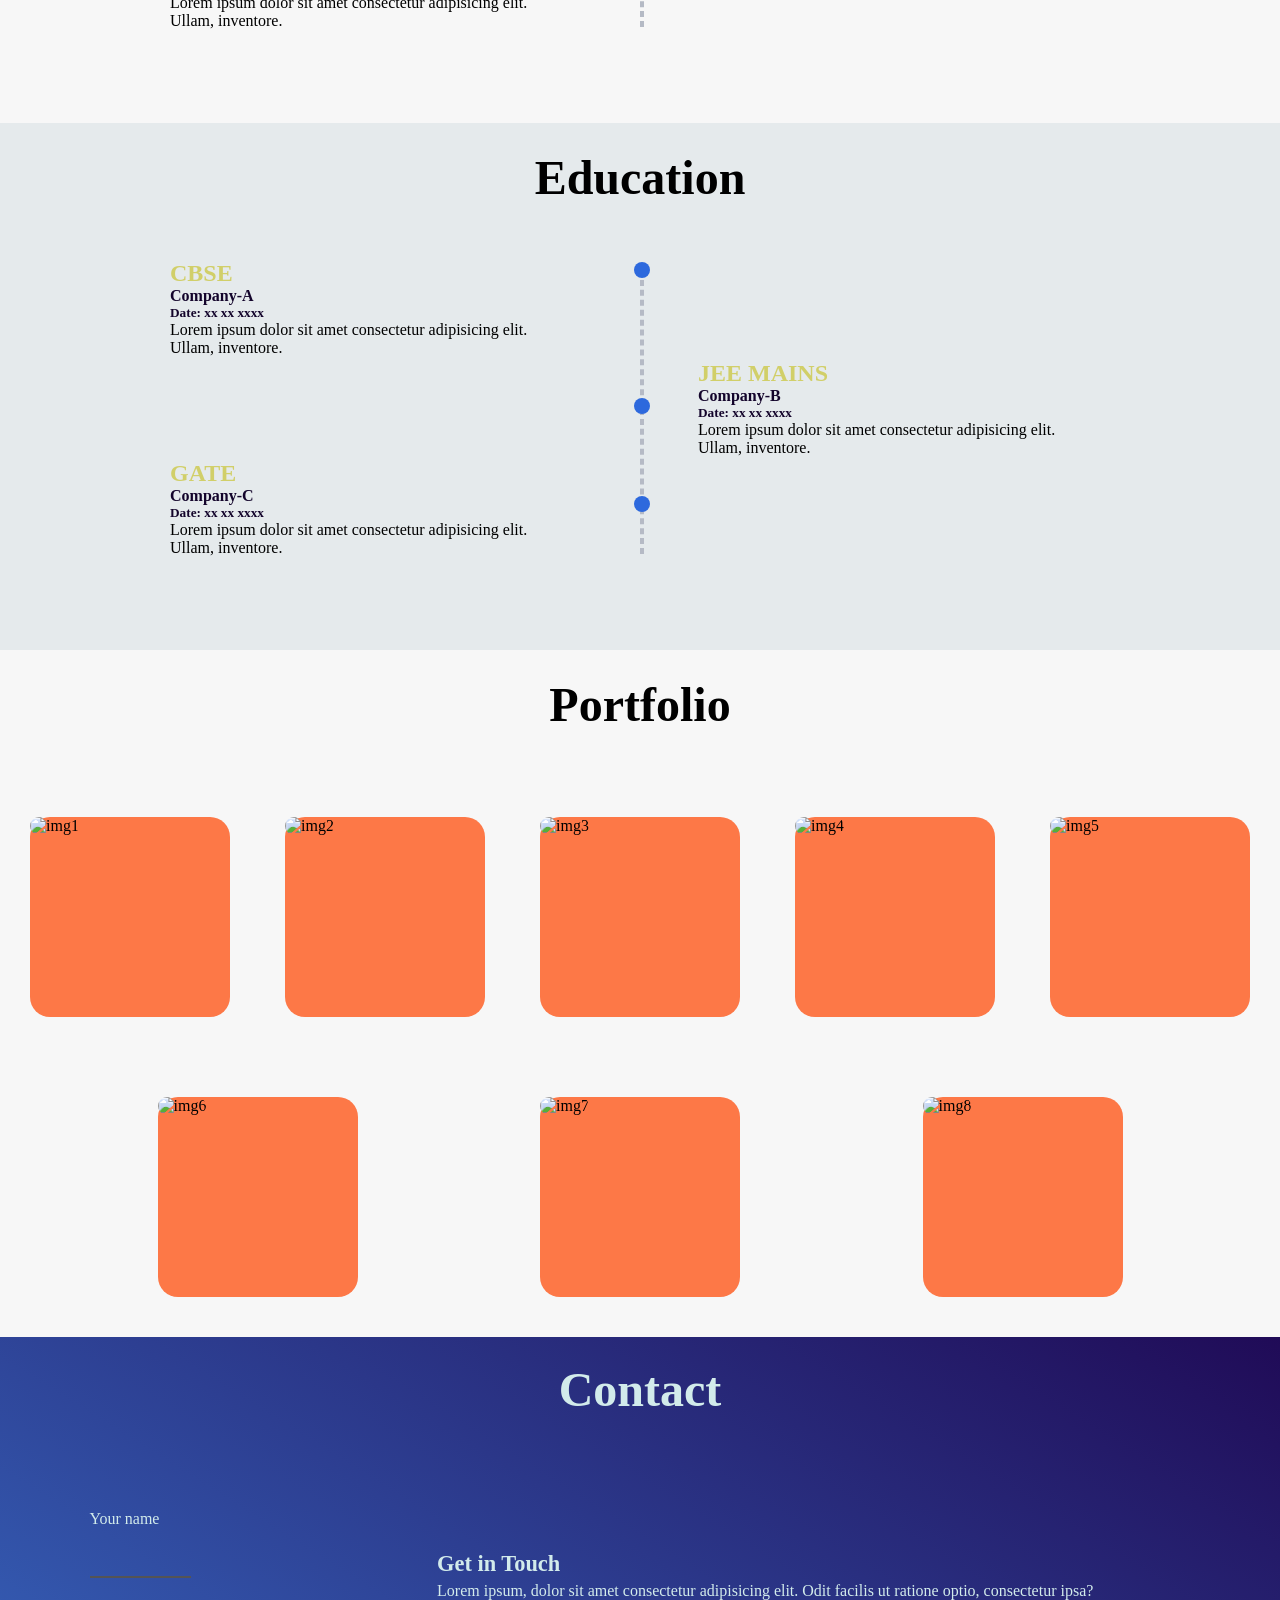
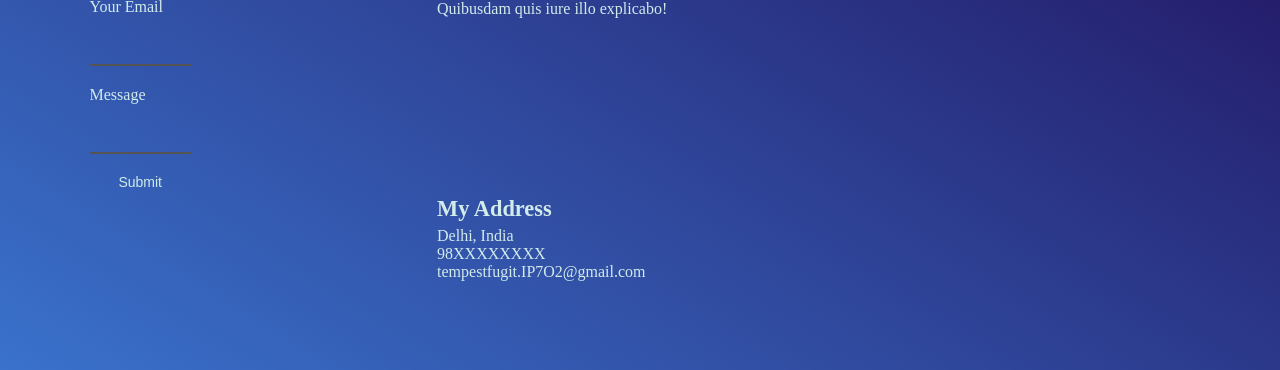
==== commit c44070a4: "Update index.html" ====
--- a/index.html
+++ b/index.html
@@ -35,7 +35,7 @@
     <main>
         <section id="home-page">
             <div id=img-container>
-                <img class= "profile-img" src="./exp/portfolio/images/photo.png" alt="profile photo">
+                <img class= "profile-img" src="./images/photo.png" alt="profile photo">
             </div>
             <p class="center-margined">Lorem ipsum, dolor sit amet consectetur adipisicing elit. Nam, laborum voluptatibus maiores autem, corporis distinctio officiis numquam at, eligendi vero molestiae in voluptatem repellendus asperiores! Corporis culpa commodi quas fugiat, dolorum minus velit quae nobis blanditiis dolore quia debitis illo.</p>
         </section>
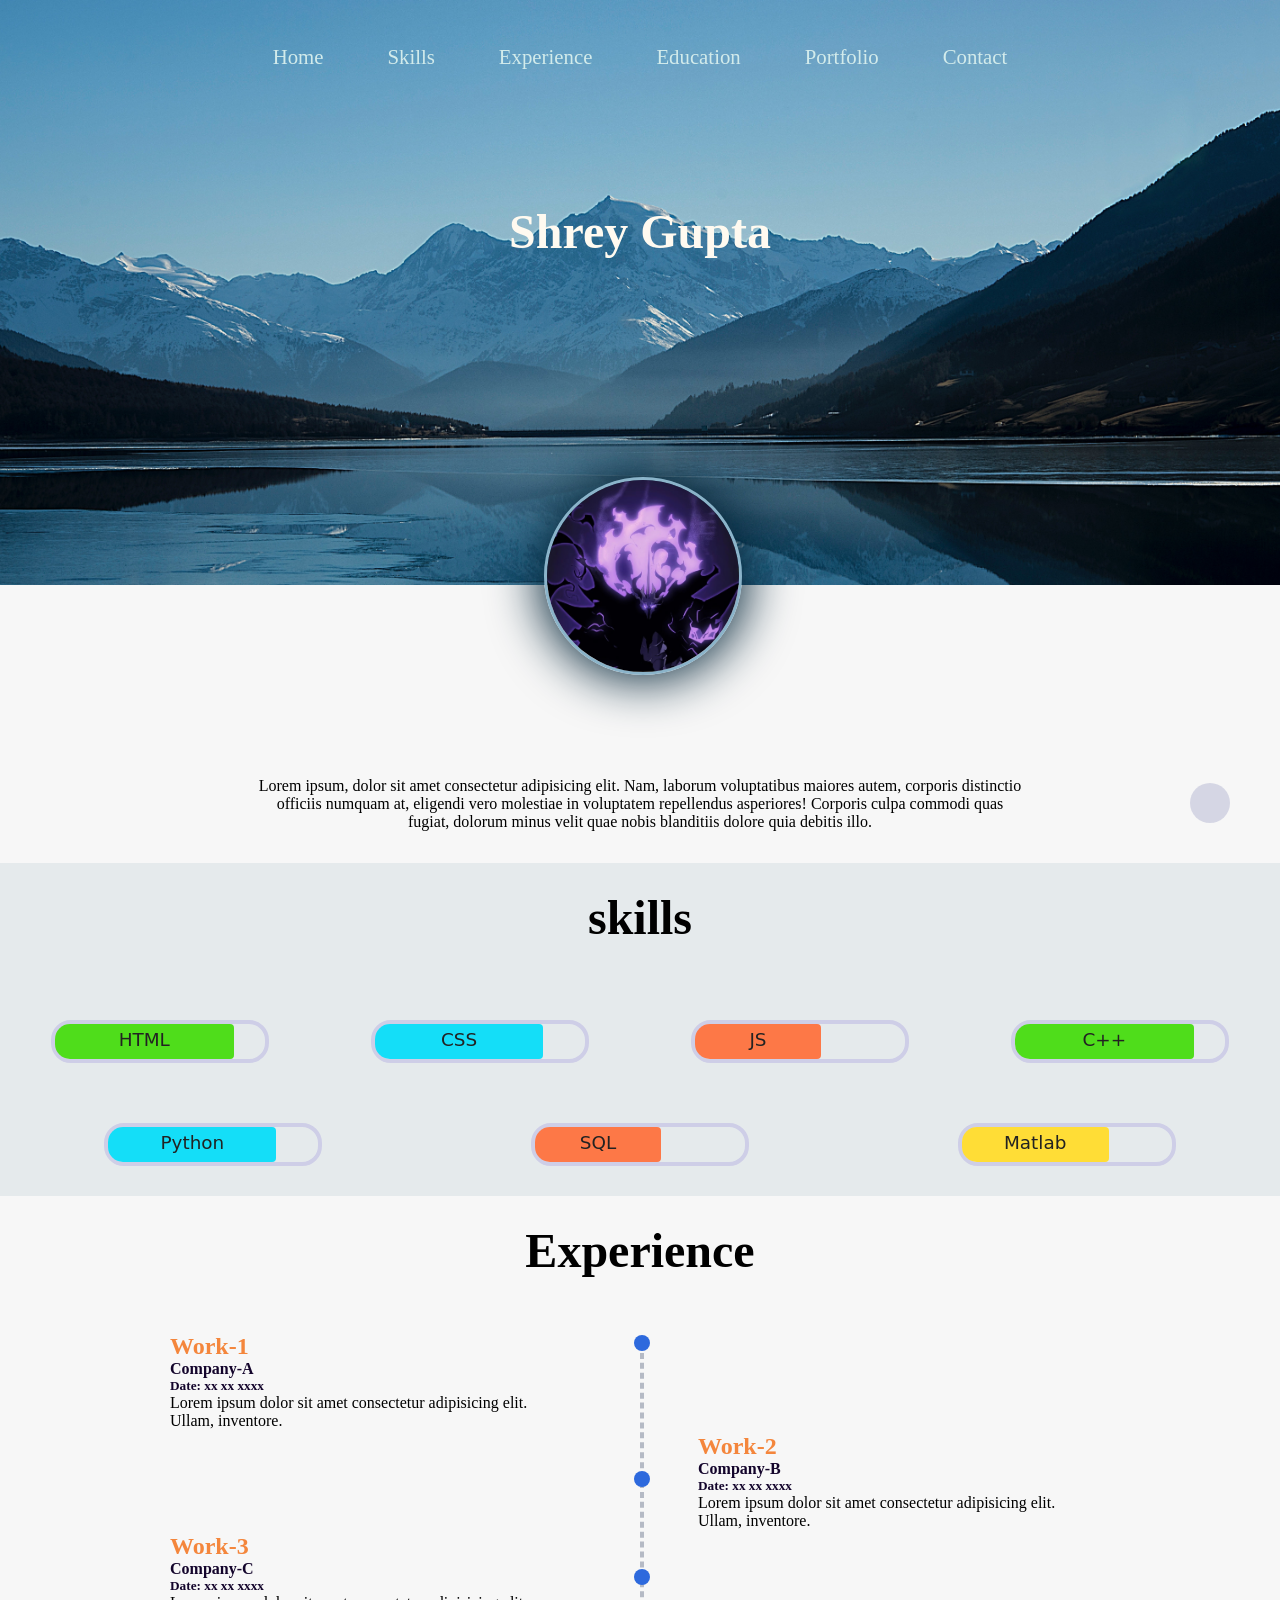
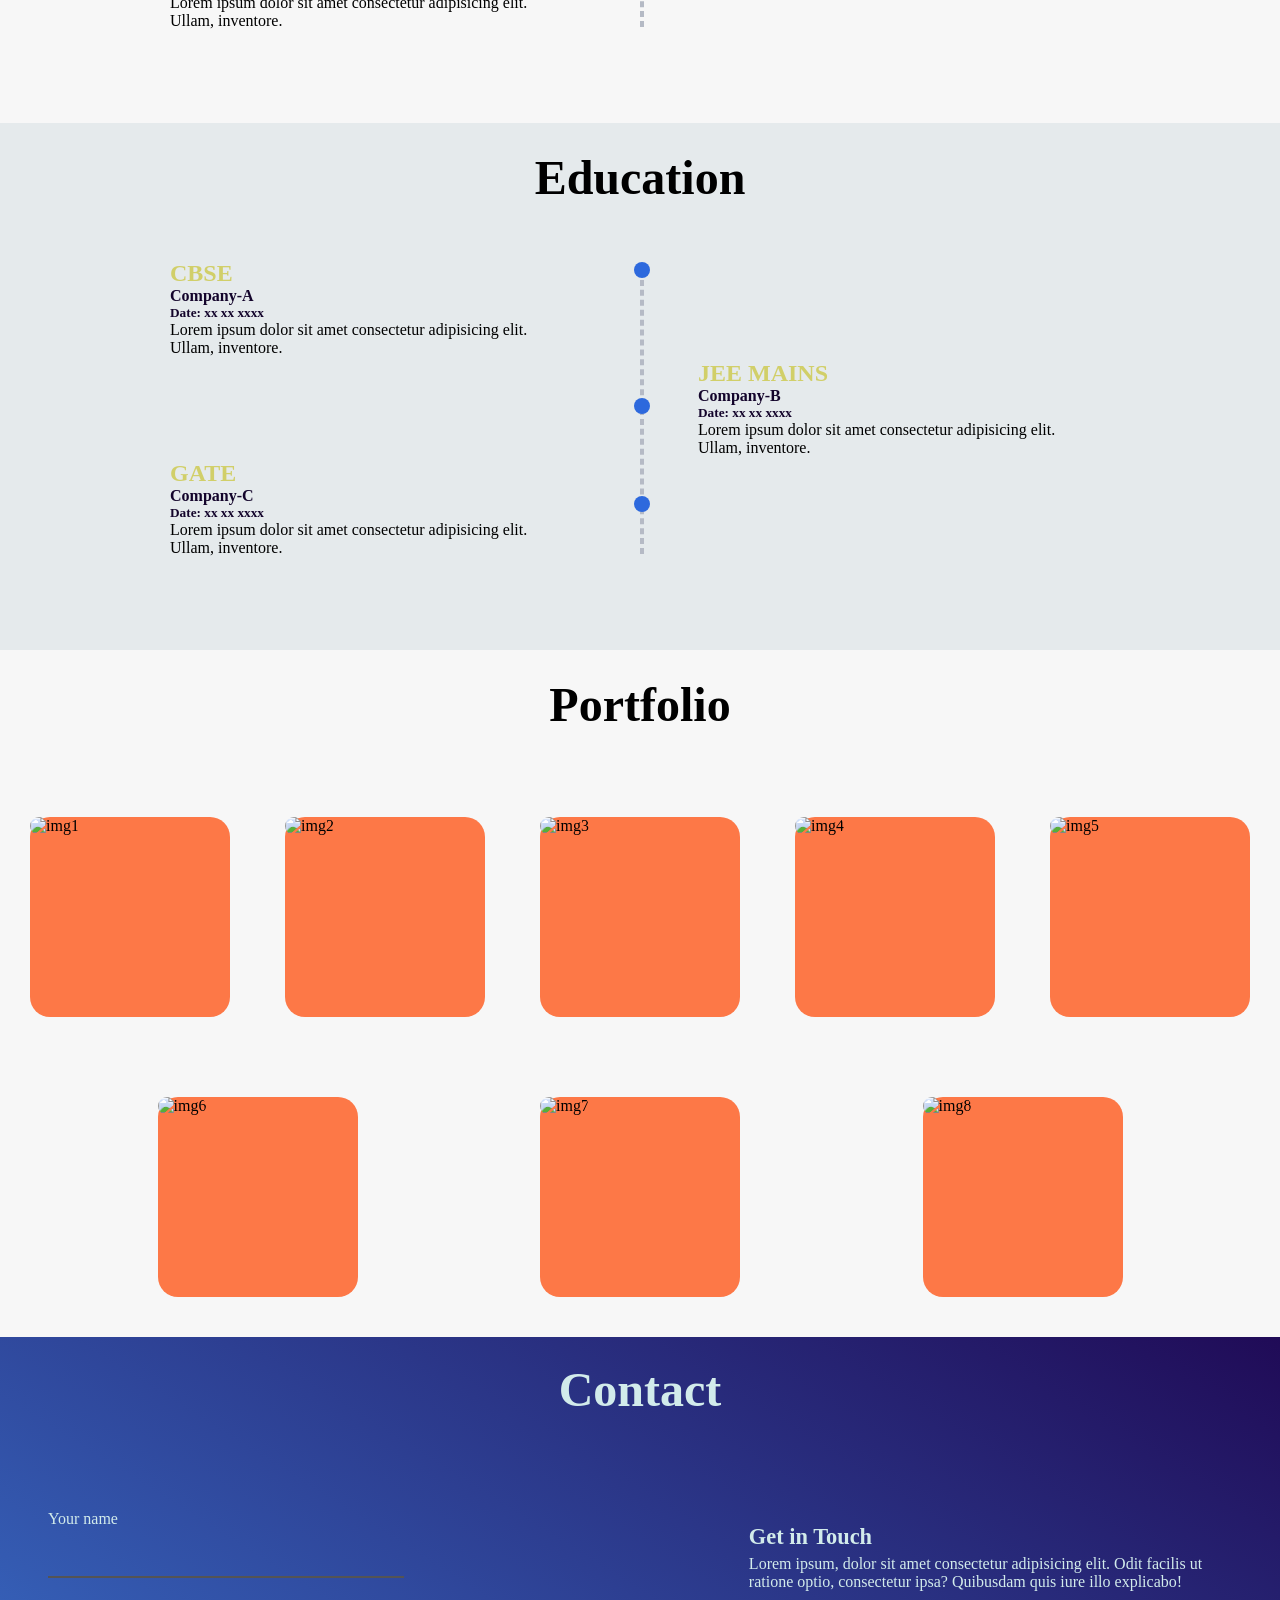
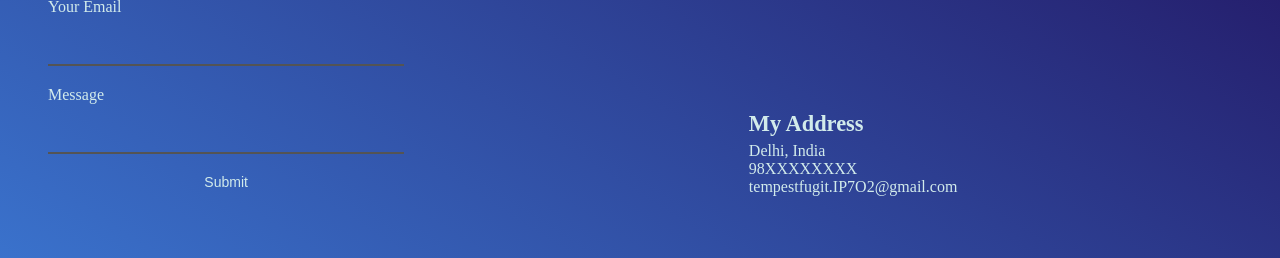
==== commit 4bb6bacd: "Update index.html" ====
--- a/index.html
+++ b/index.html
@@ -6,6 +6,7 @@
     <meta name="viewport" content="width=device-width, initial-scale=1.0">
     <script src="https://kit.fontawesome.com/fbe69c1ab5.js" crossorigin="anonymous"></script>
     <link rel="stylesheet" href="./ds.css">
+    <meta name="viewport" content="width=device-width, initial-scale=1.0">
     <title>PORTFOLIO</title>
 </head>
 <body>
@@ -86,64 +87,64 @@
         <section id="experience">
             <h1 class="topic-heading"><i class="fas fa-briefcase"></i> Experience</h1>
             
-            <div id="experience-box">
-                <div id="experience-1" class="experience-content">
+            <div class="exp-box">
+                <div id="experience-1" class="exp-content">
                     <h1 class="writing-2"><i class="fas fa-map-pin"></i> Work-1</h1>
                     <h4 class="writing-3">Company-A</h4>
                     <h5 class="writing-3">Date: xx xx xxxx</h5>
                     <p>Lorem ipsum dolor sit amet consectetur adipisicing elit. Ullam, inventore.</p>
                 </div>
-                <div id="experience-2" class="experience-content">
+                <div id="experience-2" class="exp-content">
                     <h1 class="writing-2"><i class="fas fa-map-pin"></i> Work-2</h1>                
                     <h4 class="writing-3">Company-B</h4>
                     <h5 class="writing-3">Date: xx xx xxxx</h5>
                     <p>Lorem ipsum dolor sit amet consectetur adipisicing elit. Ullam, inventore.</p>
                 </div>
-                <div id="experience-3" class="experience-content">
+                <div id="experience-3" class="exp-content">
                     <h1 class="writing-2"><i class="fas fa-map-pin"></i> Work-3</h1>
                     <h4 class="writing-3">Company-C</h4>
                     <h5 class="writing-3">Date: xx xx xxxx</h5>
                     <p>Lorem ipsum dolor sit amet consectetur adipisicing elit. Ullam, inventore.</p>
                 </div>
-                <div id="road">
+                <div class="road">
                     <div id="experience-man">
                         <i class="fas fa-male"></i>
                     </div>
-                    <div class="loc" id="loc-1"></div>
-                    <div class="loc" id="loc-2"></div>
-                    <div class="loc" id="loc-3"></div>
+                    <div class="loc loc-1"></div>
+                    <div class="loc loc-2"></div>
+                    <div class="loc loc-3"></div>
                 </div>
             </div>
         </section>
 
         <section id="education">
             <h1 class="topic-heading"><i class="fas fa-graduation-cap"></i> Education</h1>
-            <div id="education-box">
-                <div id="education-1" class="education-content">
+            <div class="exp-box">
+                <div id="education-1" class="exp-content">
                     <h1 class="writing-4"><i class="fas fa-map-pin"></i> CBSE</h1>
                     <h4 class="writing-3">Company-A</h4>
                     <h5 class="writing-3">Date: xx xx xxxx</h5>
                     <p>Lorem ipsum dolor sit amet consectetur adipisicing elit. Ullam, inventore.</p>
                 </div>
-                <div id="education-2" class="education-content">
+                <div id="education-2" class="exp-content">
                     <h1 class="writing-4"><i class="fas fa-map-pin"></i> JEE MAINS</h1>                
                     <h4 class="writing-3">Company-B</h4>
                     <h5 class="writing-3">Date: xx xx xxxx</h5>
                     <p>Lorem ipsum dolor sit amet consectetur adipisicing elit. Ullam, inventore.</p>
                 </div>
-                <div id="education-3" class="education-content">
+                <div id="education-3" class="exp-content">
                     <h1 class="writing-4"><i class="fas fa-map-pin"></i> GATE</h1>
                     <h4 class="writing-3">Company-C</h4>
                     <h5 class="writing-3">Date: xx xx xxxx</h5>
                     <p>Lorem ipsum dolor sit amet consectetur adipisicing elit. Ullam, inventore.</p>
                 </div>
-                <div id="road">
-                    <div id="education-man">
+                <div class="road">
+                    <div id="education-book">
                         <i class="fas fa-book"></i>
                     </div>
-                    <div class="loc" id="loc-1"></div>
-                    <div class="loc" id="loc-2"></div>
-                    <div class="loc" id="loc-3"></div>
+                    <div class="loc loc-1"></div>
+                    <div class="loc loc-2"></div>
+                    <div class="loc loc-3"></div>
                 </div>
             </div>
         </section>
--- a/ds.css
+++ b/ds.css
@@ -108,7 +108,7 @@
 .body-header{
     height: 65vh;
     width: 100%;
-    background-image: url(./exp/portfolio/images/lake.jpg);
+    background-image: url(./images/lake.jpg);
     background-size: cover;
     background-position: center;
     background-attachment: fixed;
@@ -187,14 +187,20 @@
 }
 /*............SKILLS-END.............*/
 
-/*............EXPERIENCE.............*/
+/*............EXPERIENCE + EDUCATION (COMBINED).............*/
 #experience{
     display: flex;
     flex-direction: column;
     justify-content: center;
     align-items: center;
 }
-#experience-box{
+#education{
+    display: flex;
+    flex-direction: column;
+    justify-content: center;
+    align-items: center;
+}
+.exp-box{
     position:relative;
     width: 75%;
     height: 400px;
@@ -202,30 +208,22 @@
     flex-direction: column;
     flex-wrap: wrap;
 }
-.experience-content{
+.exp-content{
     margin: 10px;
     height: 20%;
     width: 40%;
 }
-.experience-content:nth-child(2n) {
+.exp-content:nth-child(2n) {
     position :relative;
     left: 55%;
 }
-#road{
+.road{
     position:absolute;
     height: 70%;
     width: 0;
     border: 2px dashed rgb(181, 186, 197);
     top: 5%;
     left: 50%;
-}
-#experience-man{
-   position: sticky;
-   top: 25%;
-   font-size: 2rem;
-   margin-left: -0.37rem;
-   margin-top: -10px;
-   z-index: 1;
 }
 .loc{
     position: absolute;
@@ -236,74 +234,48 @@
     border: 2px solidtomato;
     background-color: #2d69dd;
 }
-#loc-2{
+.loc-2{
     top: 45%;
 }
-#loc-3{
+.loc-3{
     top: 80%;
 }
-
-/*.............EXPERIENCE-END..........*/
-
-/*..............EDUCATION............*/
-
-#education{
-    display: flex;
-    flex-direction: column;
-    justify-content: center;
-    align-items: center;
-}
-#education-box{
-    position:relative;
-    width: 75%;
-    height: 400px;
-    display: flex;
-    flex-direction: column;
-    flex-wrap: wrap;
-}
-.education-content{
-    margin: 10px;
-    height: 20%;
-    width: 40%;
-}
-.education-content:nth-child(2n) {
-    position :relative;
-    left: 55%;
-}
-#road{
-    position:absolute;
-    height: 70%;
-    width: 0;
-    border: 2px dashed rgb(181, 186, 197);
-    top: 5%;
-    left: 50%;
-}
-#education-man{
-   position: sticky;
-   top: 35%;
-   font-size: 2rem;
-   margin-left: -1rem;
-   margin-top: -10px;
-   z-index: 1;
-}
-.loc{
-    position: absolute;
-    height: 1rem;
-    width: 1rem;
-    border-radius: 50%;
-    margin-left:-0.5rem;
-    border: 2px solidtomato;
-    background-color: #2d69dd;
-}
-#loc-2{
-    top: 45%;
-}
-#loc-3{
-    top: 80%;
-}
-
-
-/*...............EDUCATION-END............*/
+#experience-man{
+    position: sticky;
+    top: 25%;
+    font-size: 2rem;
+    margin-left: -0.37rem;
+    margin-top: -10px;
+    z-index: 1;
+}
+#education-book{
+    position: sticky;
+    top: 35%;
+    font-size: 2rem;
+    margin-left: -1rem;
+    margin-top: -10px;
+    z-index: 1;
+} 
+@media screen and (max-width:600px) {
+    .road{
+        left: 5%;
+    }
+    .exp-content{
+        margin-bottom: 10%;
+        height: 20%;
+        width: 90%;
+    }
+    .exp-content:nth-child(2n+1){
+        position :relative;
+        left: 20%;
+    }
+    .exp-content:nth-child(2n){
+        position :relative;
+        left: 20%;
+    }
+}
+
+/*...............EXPERIENCE+EDUCATION-END............*/
 
 /*............PORTFOLIO...............*/
 #portfolio{
@@ -354,9 +326,7 @@
 #contact-box{
     display: flex;
     flex-direction: row;
-    /* flex-wrap: wrap; */
-    justify-content: space-evenly;
-
+    justify-content: space-between;
 }
 #contact>h1{
     margin-top: 25px;
@@ -364,6 +334,7 @@
 }
 #contact-box-1{
     margin: 3rem;
+    width: 70%;
 }
 .form{
     display: flex;
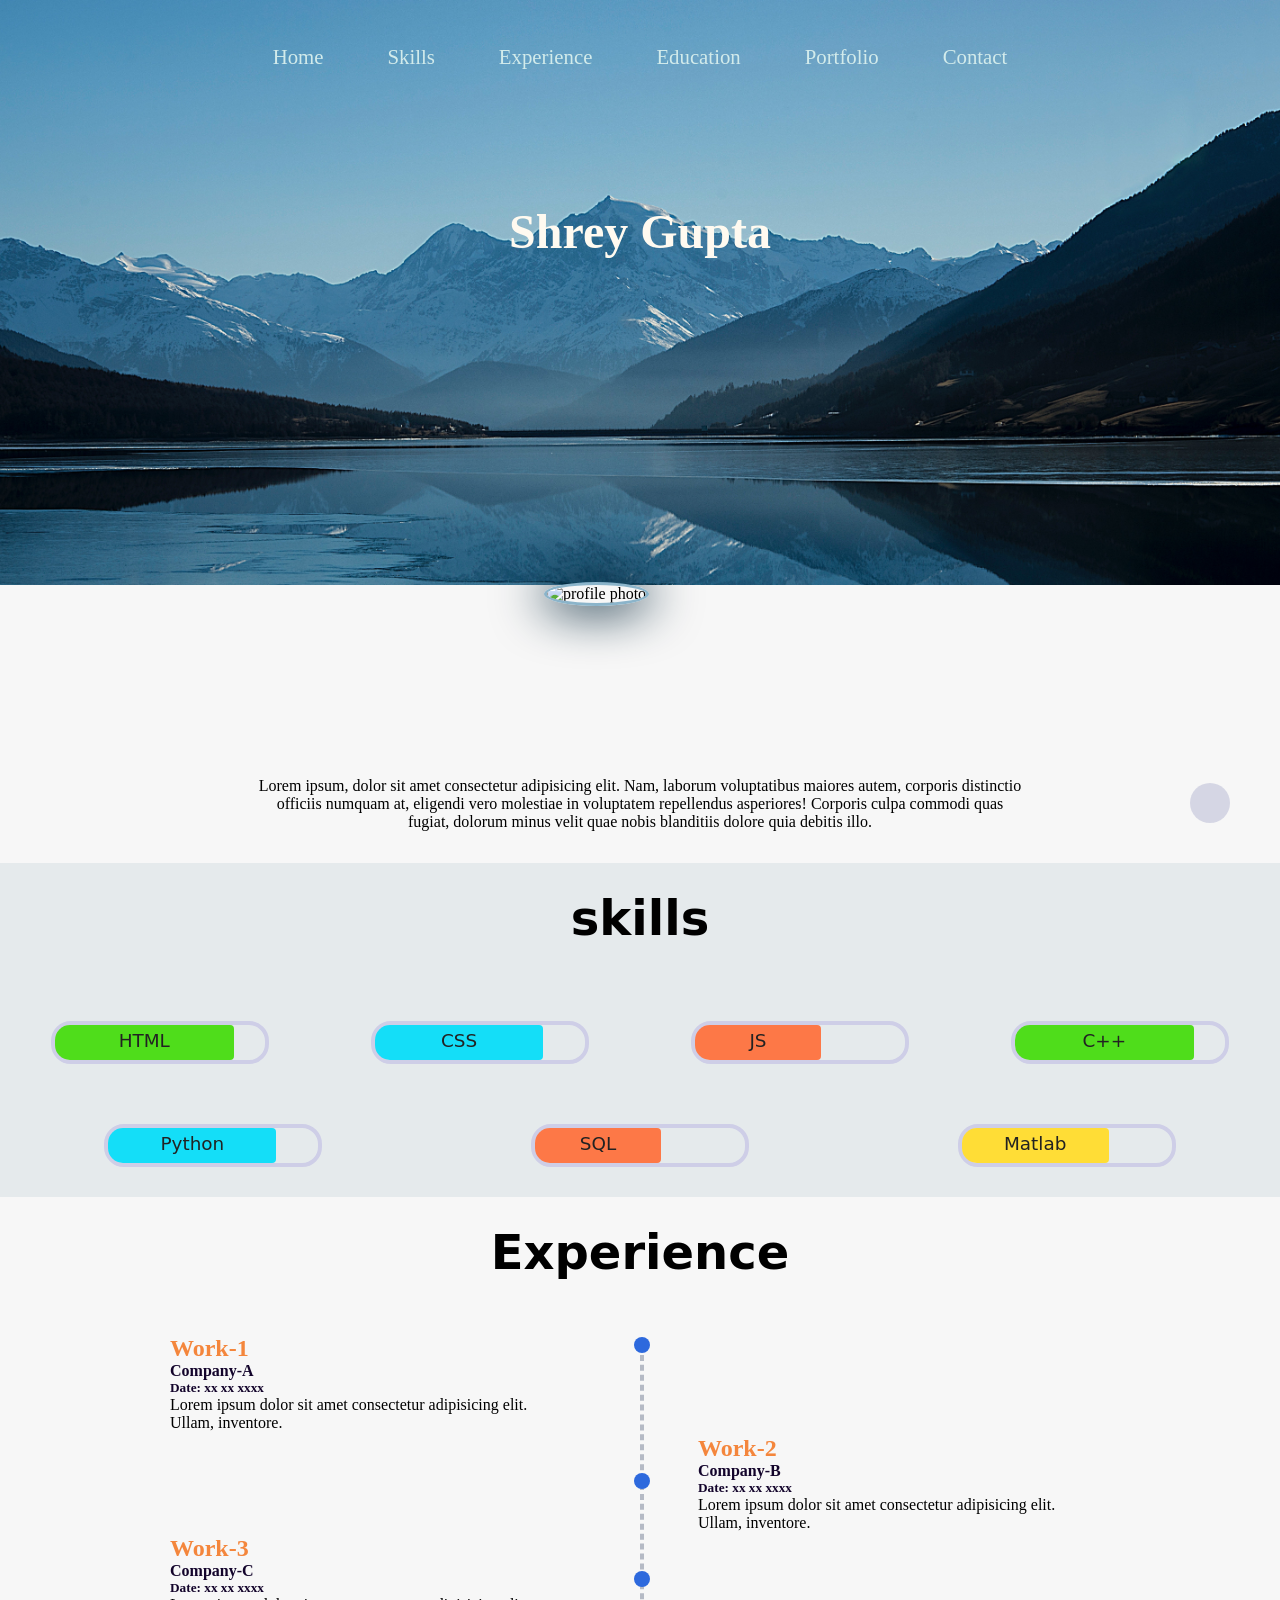
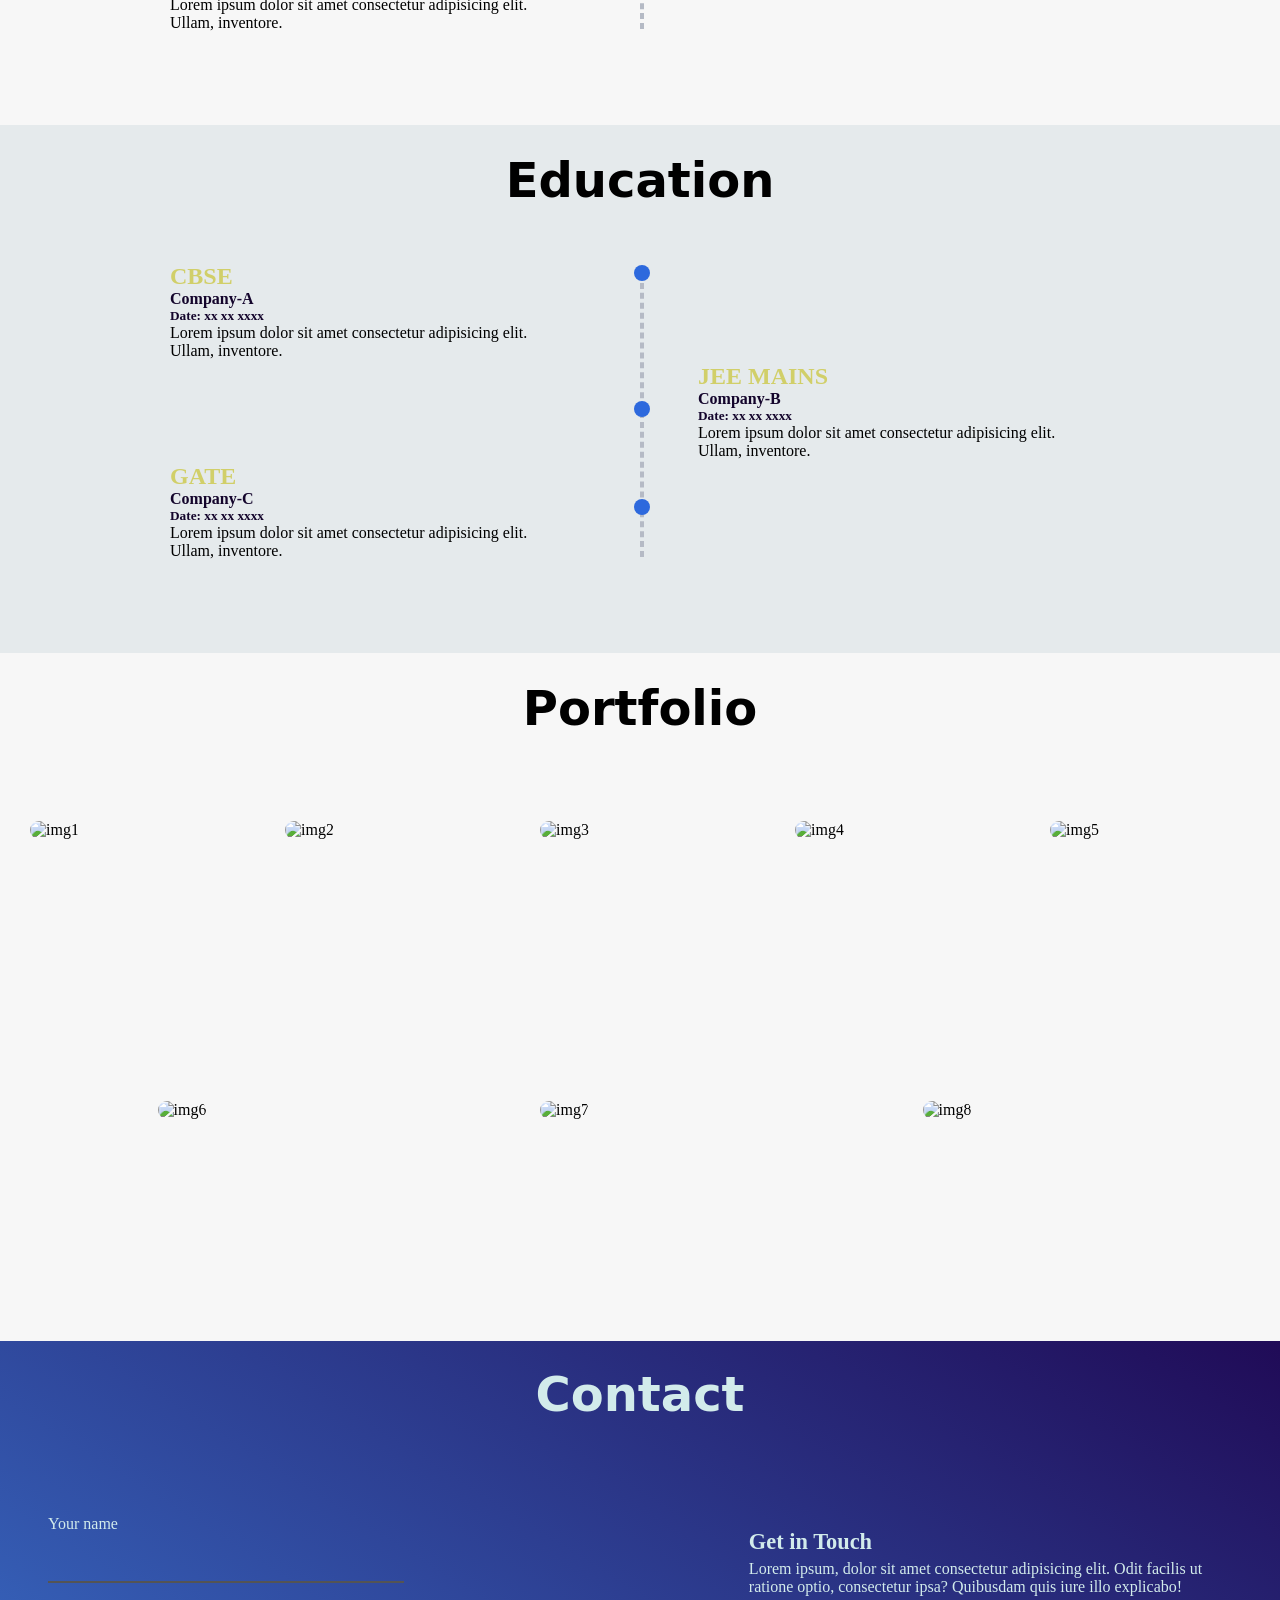
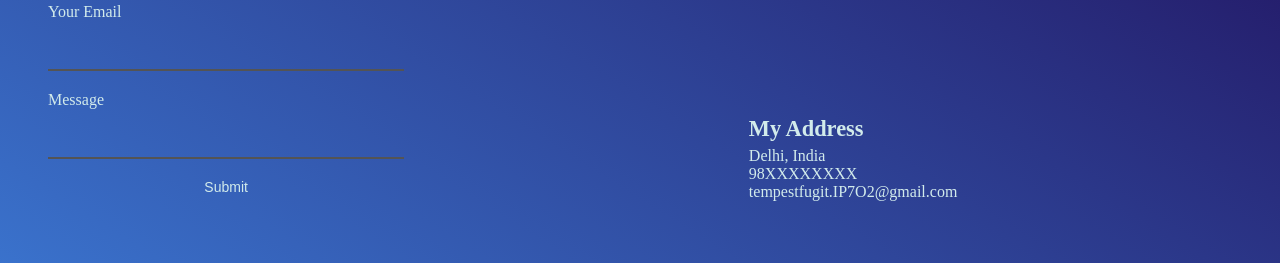
==== commit 481928a1: "Update index.html" ====
--- a/index.html
+++ b/index.html
@@ -36,7 +36,7 @@
     <main>
         <section id="home-page">
             <div id=img-container>
-                <img class= "profile-img" src="./images/photo.png" alt="profile photo">
+                <img class= "profile-img" src="./photo.png" alt="profile photo">
             </div>
             <p class="center-margined">Lorem ipsum, dolor sit amet consectetur adipisicing elit. Nam, laborum voluptatibus maiores autem, corporis distinctio officiis numquam at, eligendi vero molestiae in voluptatem repellendus asperiores! Corporis culpa commodi quas fugiat, dolorum minus velit quae nobis blanditiis dolore quia debitis illo.</p>
         </section>
--- a/ds.css
+++ b/ds.css
@@ -16,7 +16,7 @@
 .topic-heading{
     text-align: center;
     font-size: 3rem;
-    font-family:'Times New Roman', Times, serif;
+    font-family:'system-ui';
     margin-bottom: 5vh;
     margin-top: 3vh;
 }
@@ -291,22 +291,20 @@
 .portfolio-struct{
     height: 200px;
     width: 200px;
-    background-color:rgb(253, 120, 71);
     margin: 40px 25px 40px 25px;
     border-radius: 20px;
-    transition: ease-in-out 1sec;
+    transition: 0.5s ease-in-out;
 }
 .portfolio-struct:hover{
     height: 220px;
     width: 220px;
     margin: 30px 15px 30px 15px ;
-    background-color:rgb(253, 120, 71);
 }
 .portfolio-struct img{
     height: inherit;
     width: inherit;
     border-radius: 20px;
-    transition: cubic-bezier(0.22, 0.61, 0.36, 1) 5sec;
+    transition: ease-in-out ;
 }
 .portfolio-struct img:hover{
     height: inherit;
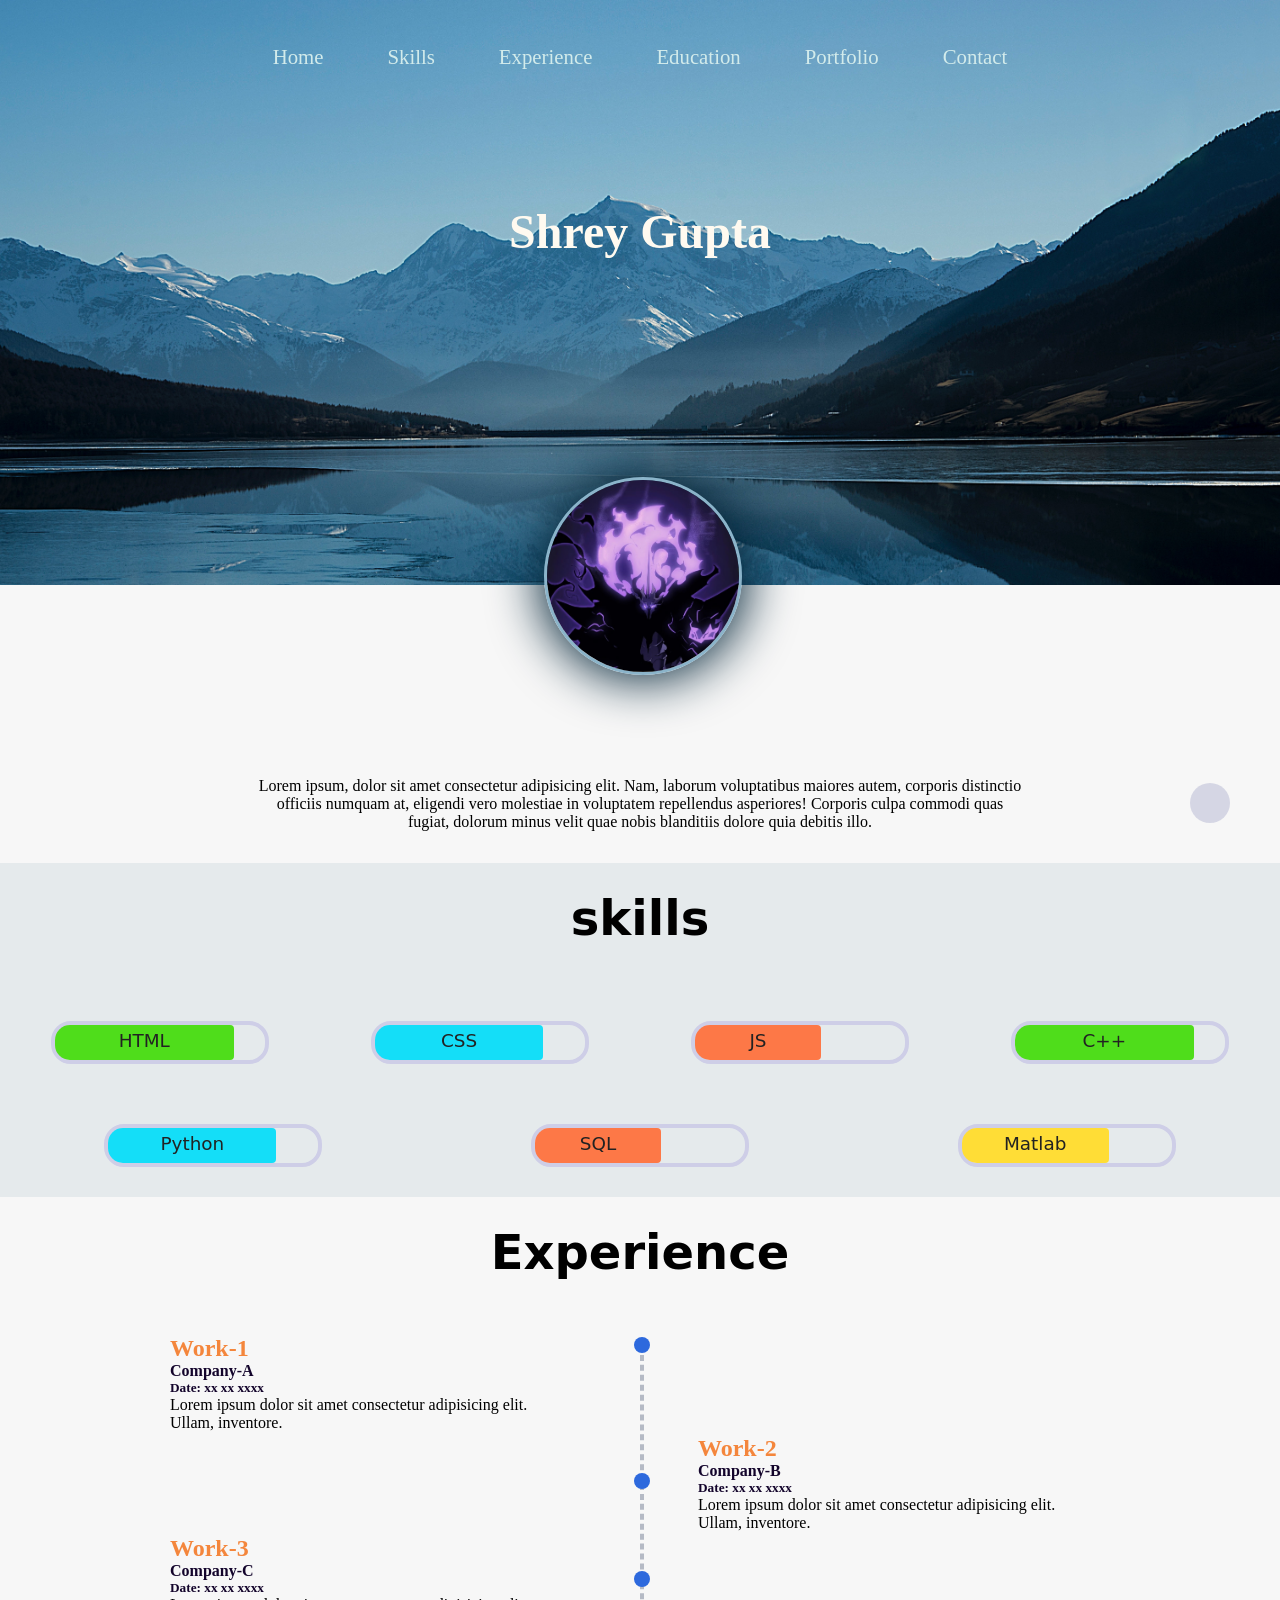
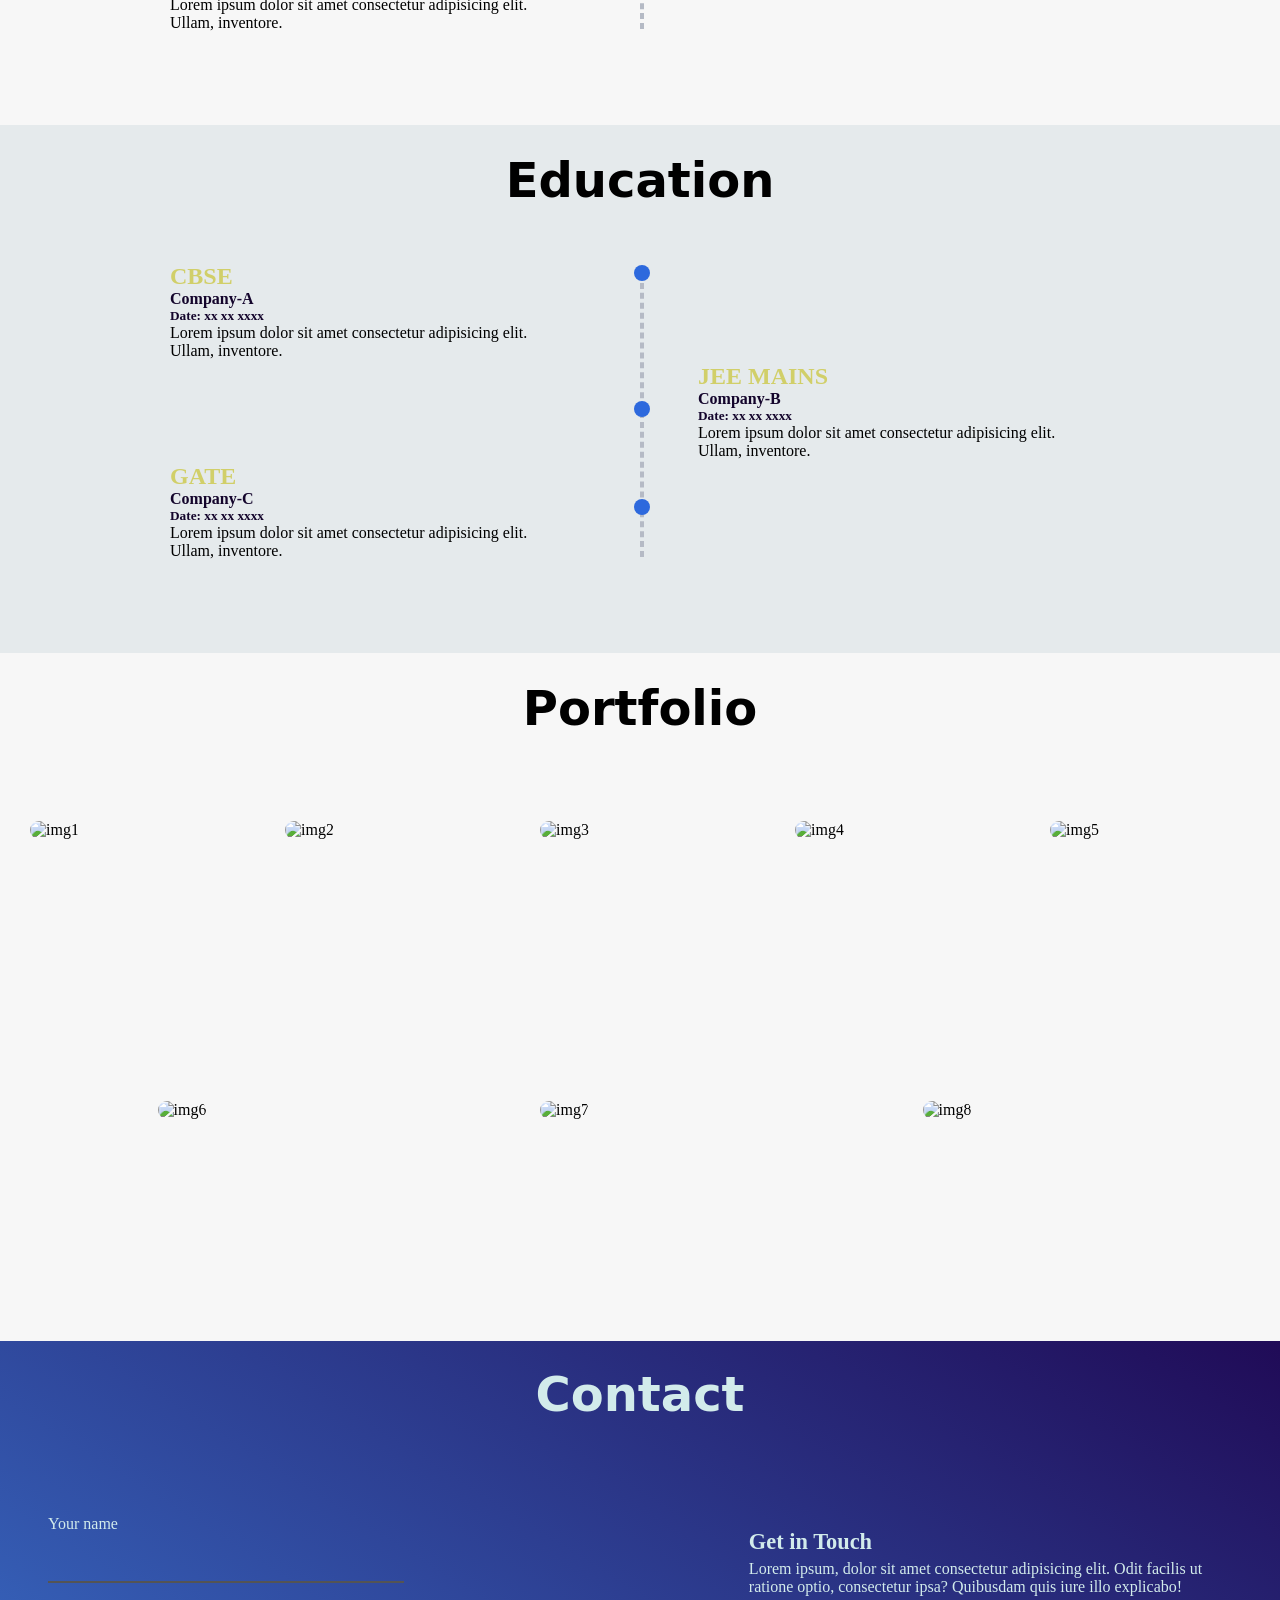
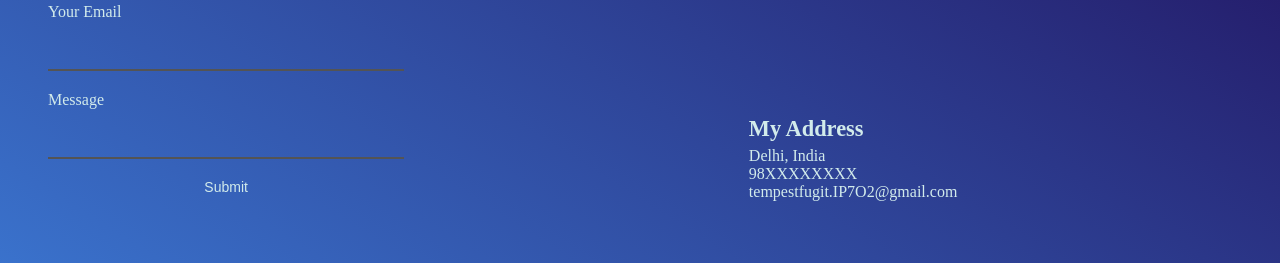
==== commit 01942d23: "Update index.html" ====
--- a/index.html
+++ b/index.html
@@ -36,7 +36,7 @@
     <main>
         <section id="home-page">
             <div id=img-container>
-                <img class= "profile-img" src="./photo.png" alt="profile photo">
+                <img class= "profile-img" src="./images/photo.png" alt="profile photo">
             </div>
             <p class="center-margined">Lorem ipsum, dolor sit amet consectetur adipisicing elit. Nam, laborum voluptatibus maiores autem, corporis distinctio officiis numquam at, eligendi vero molestiae in voluptatem repellendus asperiores! Corporis culpa commodi quas fugiat, dolorum minus velit quae nobis blanditiis dolore quia debitis illo.</p>
         </section>
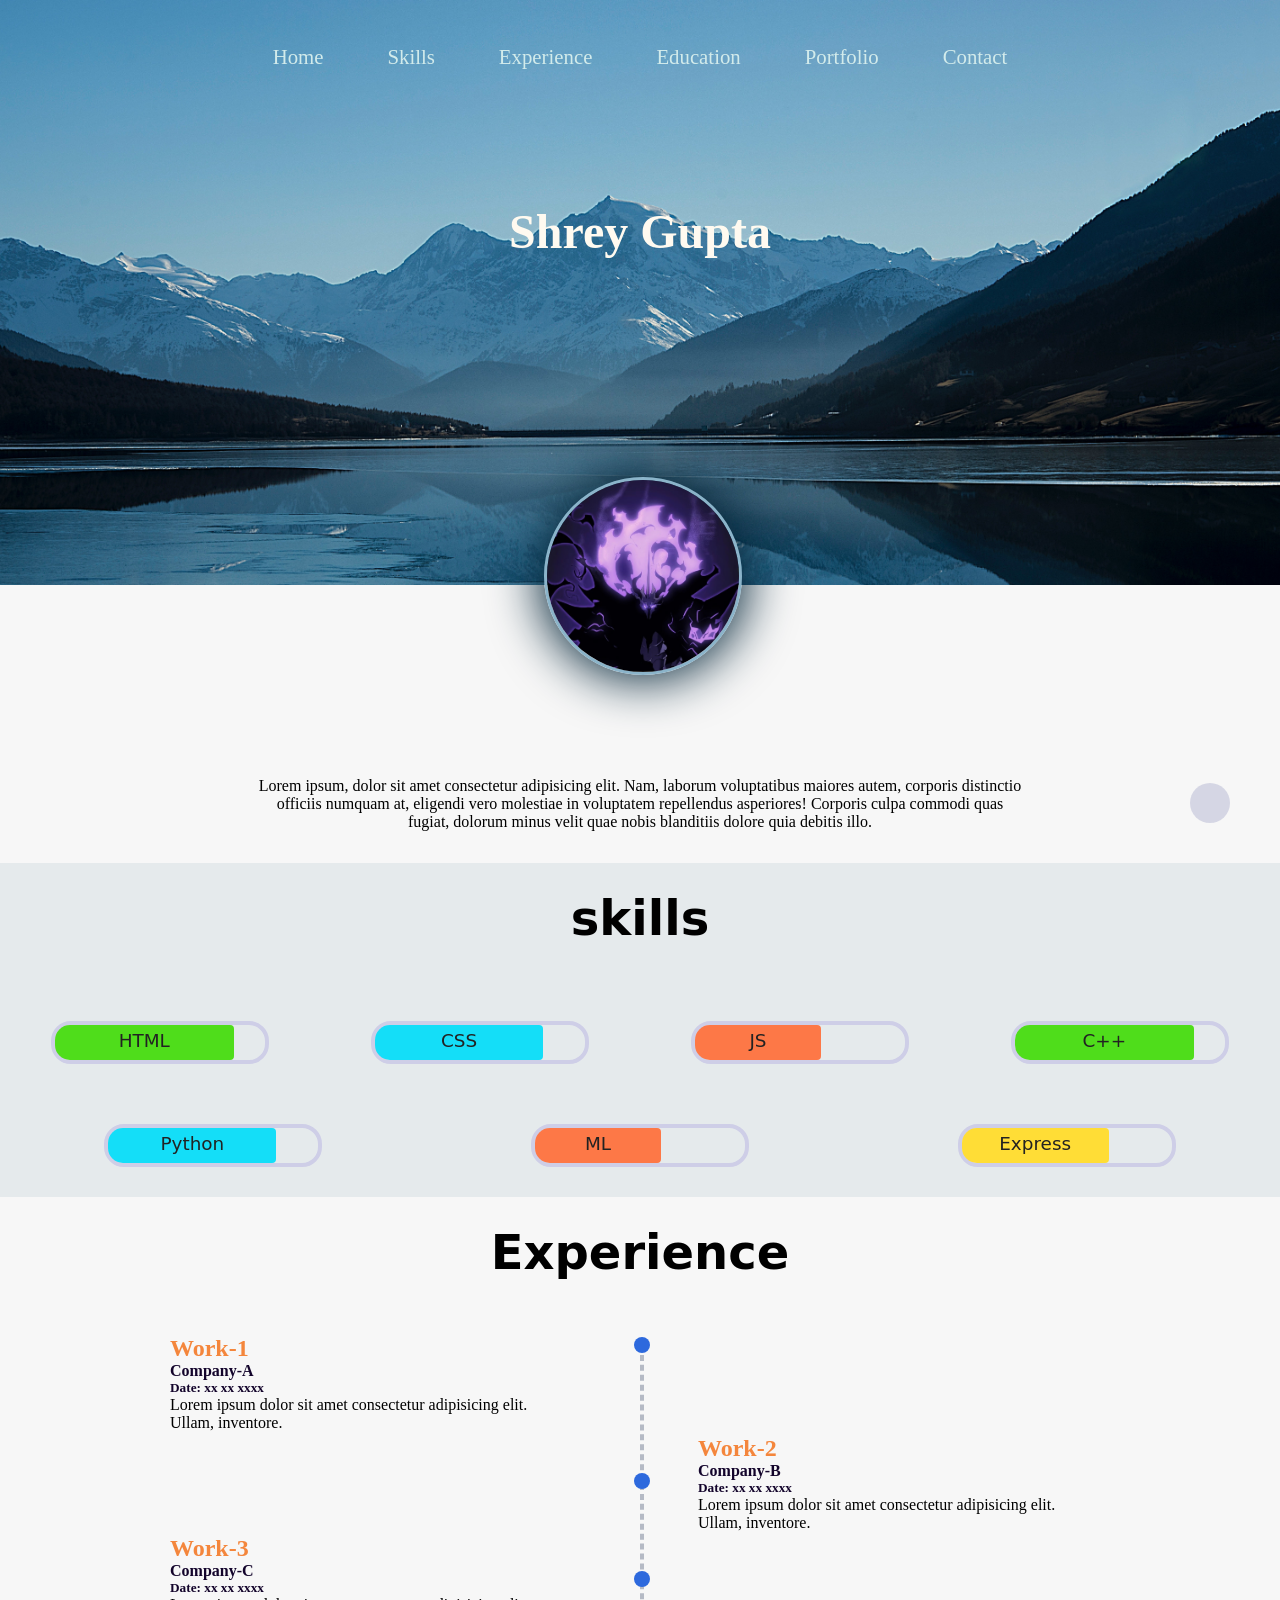
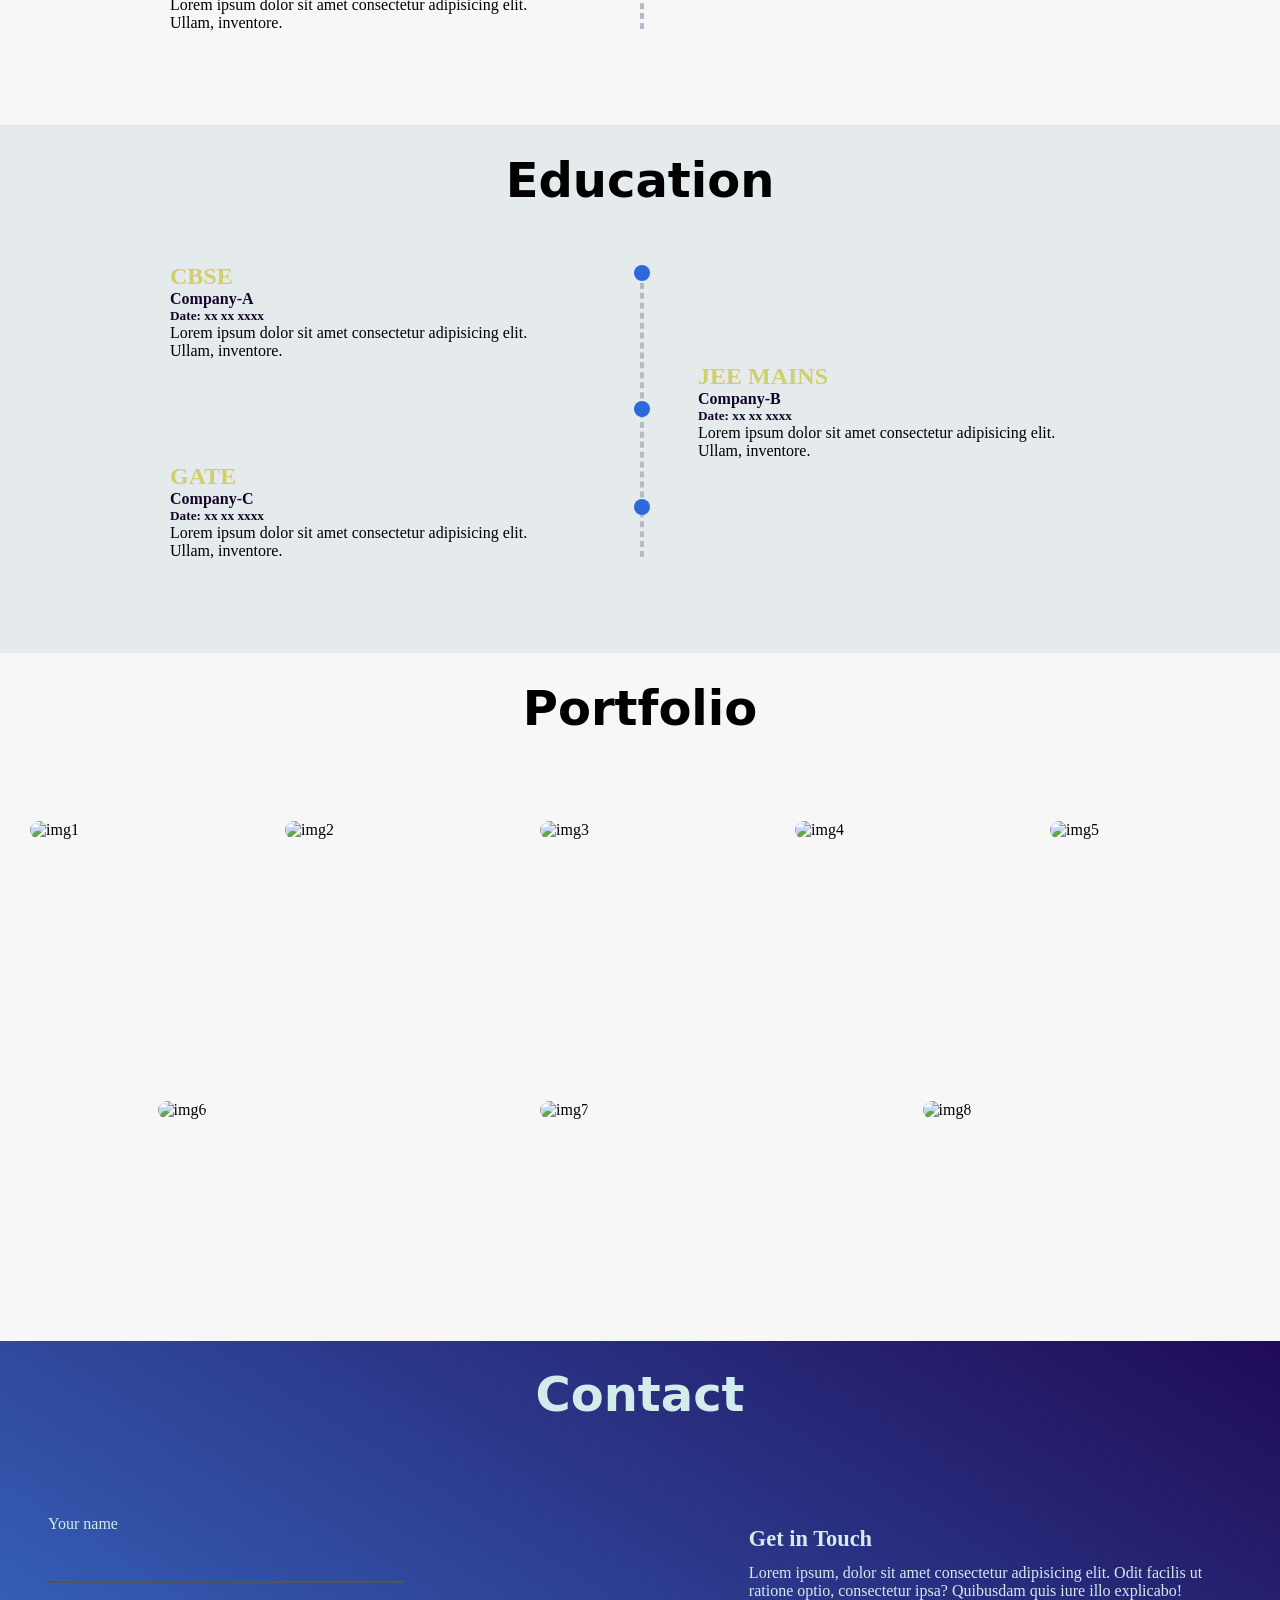
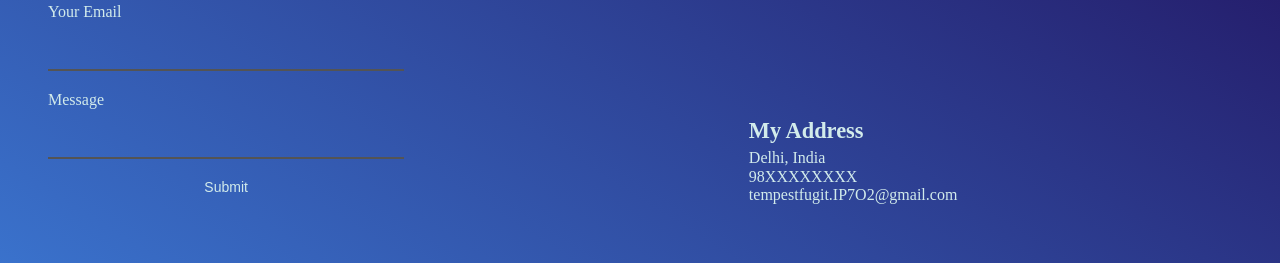
==== commit 093f8d6a: "Add files via upload" ====
--- a/index.html
+++ b/index.html
@@ -5,12 +5,13 @@
     <meta http-equiv="X-UA-Compatible" content="IE=edge">
     <meta name="viewport" content="width=device-width, initial-scale=1.0">
     <script src="https://kit.fontawesome.com/fbe69c1ab5.js" crossorigin="anonymous"></script>
-    <link rel="stylesheet" href="./ds.css">
-    <meta name="viewport" content="width=device-width, initial-scale=1.0">
+    <link rel="stylesheet" href="./index.css">
     <title>PORTFOLIO</title>
 </head>
 <body>
+    <!-- header (nav + background img + links) -->
     <header class="body-header">
+        <!-- navbar -->
         <ul type="none" class="navbar horiz-list">
             <li><a href="#profile-name">Home</a></li>
             <li><a href="#skills">Skills</a></li>
@@ -19,21 +20,23 @@
             <li><a href="#portfolio">Portfolio</a></li>
             <li><a href="#contact">Contact</a></li>
         </ul>
-
+        <!-- title (hero page) -->
         <div id="heading-botttom">
             <h1 id="profile-name">Shrey Gupta</h1>
-                <ul type="none" class="social-links horiz-list">
-                    <li><a href="https://google.com" target="_blank"><i class="fab fa-linkedin"></i></a></li>
-                    <li><a href="https://google.com" target="_blank"><i class="fab fa-github"></i></a></li>
-                    <li><a href="https://google.com" target="_blank"><i class="fab fa-stack-overflow"></i></a></li>
-                    <li><a href="https://google.com" target="_blank"><i class="fab fa-instagram"></i></a></li>
-                    <li><a href="https://google.com" target="_blank"><i class="fab fa-quora"></i></a></li>
-                    <li><a href="https://google.com" target="_blank"><i class="fab fa-twitter"></i></a></li>
-                </ul> 
+            <ul type="none" class="social-links horiz-list">
+                <li><a href="https://google.com" target="_blank"><i class="fab fa-linkedin"></i></a></li>
+                <li><a href="https://google.com" target="_blank"><i class="fab fa-github"></i></a></li>
+                <li><a href="https://google.com" target="_blank"><i class="fab fa-stack-overflow"></i></a></li>
+                <li><a href="https://google.com" target="_blank"><i class="fab fa-instagram"></i></a></li>
+                <li><a href="https://google.com" target="_blank"><i class="fab fa-quora"></i></a></li>
+                <li><a href="https://google.com" target="_blank"><i class="fab fa-twitter"></i></a></li>
+            </ul> 
         </div>
    </header>
 
+   <!-- rest body -->
     <main>
+        <!-- photo + intro(about) -->
         <section id="home-page">
             <div id=img-container>
                 <img class= "profile-img" src="./images/photo.png" alt="profile photo">
@@ -41,6 +44,7 @@
             <p class="center-margined">Lorem ipsum, dolor sit amet consectetur adipisicing elit. Nam, laborum voluptatibus maiores autem, corporis distinctio officiis numquam at, eligendi vero molestiae in voluptatem repellendus asperiores! Corporis culpa commodi quas fugiat, dolorum minus velit quae nobis blanditiis dolore quia debitis illo.</p>
         </section>
 
+        <!-- skill bars -->
         <section id="skills">
             <h1 class="topic-heading"><i class="fas fa-book"></i> skills</h1>
 
@@ -72,18 +76,19 @@
                 </div>
                 <div class="skill-bar"> 
                     <div class="skill-per per60 writing-1">
-                        <span>SQL</span>
+                        <span>ML</span>
                     </div>
                  </div>
                 <div class="skill-bar"> 
                     <div class="skill-per per70 writing-1">
-                        <span>Matlab</span>
+                        <span>Express</span>
                     </div>
                  </div>
 
             </div>
         </section>
         
+        <!-- experience in work -->
         <section id="experience">
             <h1 class="topic-heading"><i class="fas fa-briefcase"></i> Experience</h1>
             
@@ -117,6 +122,7 @@
             </div>
         </section>
 
+        <!-- education details -->
         <section id="education">
             <h1 class="topic-heading"><i class="fas fa-graduation-cap"></i> Education</h1>
             <div class="exp-box">
@@ -149,6 +155,7 @@
             </div>
         </section>
 
+        <!-- photo library cards -->
         <section id="portfolio">
             <h1 class="topic-heading"> <i class="fas fa-tasks"></i> Portfolio</h1>
             <div class="portfolio-data">
@@ -179,6 +186,7 @@
             </div>
         </section>
 
+        <!-- footer-> form + address +mail -->
         <section id="contact">
             <h1 class="topic-heading"><i class="fas fa-address-card"></i> Contact</h1>
             <div id="contact-box">
@@ -213,4 +221,4 @@
         <div id="back-to-home"><a href="#"><i class="fas fa-chevron-up"></i></a></div>    
     </main>
 </body>
-</html>
+</html>
--- a/index.css
+++ b/index.css
@@ -0,0 +1,451 @@
+*{
+    margin: 0px;
+    padding: 0px;
+}
+body{
+    margin: 0px;
+    padding: 0px;
+}
+/*.......give margin to center the text (space on sides).....*/
+.center-margined{
+    padding: 0px 20%;
+    text-align: center;
+    margin-bottom: 2rem;
+} 
+/*................TOPIC HEADINGS...............*/
+.topic-heading{
+    text-align: center;
+    font-size: 3rem;
+    font-family:'system-ui';
+    margin-bottom: 5vh;
+    margin-top: 3vh;
+}
+
+.writing-1{
+    /* font-size: 2rem; */
+    font-weight: 300;
+    font-family: system-ui;
+    color: #222222;
+}
+.writing-2{
+    color: #f4863c;
+    font-family: 'Times New Roman', serif;
+}
+.writing-3{
+    color: rgb(19, 4, 43);
+}
+.writing-4{
+    color: #d1cf69;
+    font-family: 'Times New Roman', serif;    
+}
+.body-header h1{
+    color:floralwhite;
+    text-align: center;
+    font-family: 'Times New Roman', Times, serif;
+    font-size: 3rem;
+    margin-top: 10vh;    
+}
+.heading-white-small{
+    font-size: 1.4rem;
+    margin-bottom: 5px;
+}
+
+/*.........MAIN........*/
+main{
+    display: flex;
+    flex-direction: column;
+    justify-content: center;
+}
+main section:nth-child(2n+1){
+    background-color: rgb(247 247 247);
+}
+main section:nth-child(2n){
+    background-color: #e5eaec;
+}
+/* Horizontally listed links - flex, link decoration, hovering */
+.horiz-list{
+    display: flex;
+    flex-direction: row;
+    flex-wrap: wrap;
+    color: rgb(210, 235, 235);
+}
+.horiz-list a{
+    color: rgb(210, 235, 235);
+    text-decoration: none;
+    font-size: 1.3rem;
+}
+.horiz-list a:hover{
+    color:floralwhite;
+    transition: 0.3s ease-in;
+}
+/*..........END.............*/
+
+/*.........navbar...........*/
+.navbar{
+    justify-content: center;    
+}
+.navbar li{
+    margin: 5vh 2.5vw;
+}
+
+/*.........social.........*/
+.social-links{
+    justify-content: center;
+}
+.social-links li{
+    margin: 5vw 4vh;
+}
+.social-links li a i{
+    font-size: 2rem;
+    height: 0px;
+    border-radius: 50%;
+}
+.social-links li a i:hover{
+    box-shadow: 0px 0px 50px 10px rgba(203, 240, 241, 0.623) ;
+    transition: 0.4s ease-in-out ;
+}
+/* ............background........... */
+.body-header{
+    height: 65vh;
+    width: 100%;
+    background-image: url(./images/lake.jpg);
+    background-size: cover;
+    background-position: center;
+    background-attachment: fixed;
+}
+/*......................HEADER END......................*/
+
+/*........................HOME PAGE----image + text(about)........*/
+#img-container{
+    height: 12rem;
+    width: 12rem;
+    margin: auto;
+}
+.profile-img{
+    height: 100%;
+    width: 100%;
+    border-radius: 50%;
+    margin-top: -12vh;
+    border: 3px solid rgb(139 180 202); 
+    box-shadow: 0px 0px 50px 5px rgb(4 37 56);
+}
+#home-page{
+    display: flex;
+    flex-direction: column;
+    flex-wrap: wrap;
+    justify-content: center;
+    align-items: center;
+}
+/*......................HOME PAGE END....................*/
+
+/* ....................SKILLS...............*/
+#skills{
+    display: flex;
+    flex-direction: column;
+    flex-wrap: wrap;
+}
+#skill-display{
+    display: flex;
+    flex-direction: row;
+    flex-wrap: wrap;
+    justify-content: space-around;
+}
+.skill-bar{
+    height: 35px;
+    width: 210px;
+    margin: 30px;
+    background-color: rgb(229 234 236);
+    border-radius: 20px;
+    border: 4px solid rgb(206, 206, 231);
+}
+.skill-per{
+    border-radius: 15px 4px 4px 15px;
+    height: inherit;
+}
+.skill-per>span{
+    font-size: 1.15rem;
+    display: block;
+    text-align: center;
+    padding-top: 0.3rem;
+}
+/*.......percentage......*/
+.per60{
+    width: 60%;
+    background-color:rgb(253, 120, 71) ;
+}
+.per70{
+    width: 70%;
+    background-color: #ffdd36;
+}
+.per85{
+    width: 85%;
+    background-color:#4fdd1b;
+}
+.per80{
+    background:#14def8;
+    width: 80%;
+}
+/*............SKILLS-END.............*/
+
+/*............EXPERIENCE + EDUCATION (COMBINED).............*/
+#experience{
+    display: flex;
+    flex-direction: column;
+    justify-content: center;
+    align-items: center;
+}
+#education{
+    display: flex;
+    flex-direction: column;
+    justify-content: center;
+    align-items: center;
+}
+.exp-box{
+    position:relative;
+    width: 75%;
+    height: 400px;
+    display: flex;
+    flex-direction: column;
+    flex-wrap: wrap;
+}
+.exp-content{
+    margin: 10px;
+    height: 20%;
+    width: 40%;
+}
+.exp-content:nth-child(2n) {
+    position :relative;
+    left: 55%;
+}
+.road{
+    position:absolute;
+    height: 70%;
+    width: 0;
+    border: 2px dashed rgb(181, 186, 197);
+    top: 5%;
+    left: 50%;
+}
+.loc{
+    position: absolute;
+    height: 1rem;
+    width: 1rem;
+    border-radius: 50%;
+    margin-left:-0.5rem;
+    border: 2px solidtomato;
+    background-color: #2d69dd;
+}
+.loc-2{
+    top: 45%;
+}
+.loc-3{
+    top: 80%;
+}
+#experience-man{
+    position: sticky;
+    top: 25%;
+    font-size: 2rem;
+    margin-left: -0.37rem;
+    margin-top: -10px;
+    z-index: 1;
+}
+#education-book{
+    position: sticky;
+    top: 35%;
+    font-size: 2rem;
+    margin-left: -1rem;
+    margin-top: -10px;
+    z-index: 1;
+} 
+@media screen and (max-width:600px) {
+    .road{
+        left: 5%;
+    }
+    .exp-content{
+        margin-bottom: 10%;
+        height: 20%;
+        width: 90%;
+    }
+    .exp-content:nth-child(2n+1){
+        position :relative;
+        left: 20%;
+    }
+    .exp-content:nth-child(2n){
+        position :relative;
+        left: 20%;
+    }
+}
+
+/*...............EXPERIENCE+EDUCATION-END............*/
+
+/*............PORTFOLIO...............*/
+#portfolio{
+    display: flex;
+    flex-direction: column;
+}
+.portfolio-data{
+    display: flex;
+    flex-direction: row;
+    flex-wrap: wrap;
+    justify-content: space-evenly;
+}
+.portfolio-struct{
+    height: 200px;
+    width: 200px;
+    margin: 40px 25px 40px 25px;
+    border-radius: 11px;
+    transition: 0.2s ease-in-out;
+}
+.portfolio-struct:hover{
+    /* color: blanchedalmond; */
+    /* background-image: rgb(0,0,0, 0.5) ; */
+    height: 220px;
+    width: 220px;
+    margin: 30px 15px 30px 15px ;
+}
+.portfolio-struct img{
+    height: inherit;
+    width: inherit;
+    border-radius: 11px;
+    transition: ease-in-out ;
+}
+
+.portfolio-struct img:hover{
+    /* background-image: ; */
+    height: inherit;
+    width: inherit;
+}
+/*................PORTFOLIO-END...........*/
+
+/*................CONTACT................*/
+#contact{
+    color: rgb(210, 235, 235);
+    background-image: linear-gradient(32deg, rgb(58, 114, 204), rgb(32, 11, 87));
+    display: flex;
+    flex-direction: column;
+    height: auto;
+    width: 100%;
+}
+#contact-box{
+    display: flex;
+    flex-direction: row;
+    justify-content: space-between;
+}
+#contact>h1{
+    margin-top: 25px;
+    color: rgb(210, 235, 235);
+}
+#contact-box-1{
+    margin: 3rem;
+    width: 70%;
+}
+.form{
+    display: flex;
+    flex-direction: column;
+}
+#name{
+    width: 60%;
+    color: rgb(210 235 235);
+    background-color: rgba(0,0,0,0);
+    height: 3rem;
+    border-width: 0px 0px 2px 0px;
+    border-style: inset;
+    border-color: black;
+    margin-bottom: 20px;
+}
+#Email{
+    width: 60%;
+    color: rgb(210 235 235);
+    background-color: rgba(0,0,0,0);
+    height: 3rem;
+    border-width: 0px 0px 2px 0px;
+    border-style: inset;
+    border-color: black;
+    margin-bottom: 20px;
+
+}
+#message{
+    width: 60%;
+    color: rgb(210 235 235);
+    background-color: rgba(0,0,0,0);
+    height: 3rem;
+    border-width: 0px 0px 2px 0px;
+    border-style: inset;
+    border-color: black;
+    margin-bottom: 20px;
+}
+#submit{
+    width: 60%;
+    color: rgb(210 235 235);
+    background-color: rgba(0,0,0,0);
+    border-width: 0px 0px 0px 0px;
+    border-style: inset;
+    border-color: black;
+    margin-bottom: 20px;
+    font-size: 14px;
+}
+#submit:hover{
+    font-size: 16px;
+    margin-bottom: 18.08px;
+}
+#contact-box-2{
+    display: flex;
+    flex-direction: column;
+    /* flex-wrap: wrap; */
+    justify-content: space-evenly;
+}
+#contact-box-2-1{
+    width: 80%;
+    height: 26%;
+    margin: 10% 10% 10%;
+    display: flex;
+    flex-direction: column;
+    /* flex-wrap: wrap; */
+    justify-content: space-between;
+
+}
+#contact-box-2-2{
+    
+    width: 80%;
+    height: 30%;
+    margin: 10% 10% 10%;
+    display: flex;
+    flex-direction: column;
+    /* flex-wrap: wrap; */
+    justify-content: space-between;
+}
+.personal-details{
+    display: flex;
+    flex-direction: column;
+    height: 90%;
+    justify-content: space-evenly;
+}
+.personal-details p{
+    white-space: nowrap;
+    overflow: hidden;
+    text-overflow: hidden;
+}
+#email{
+    text-decoration: none;
+    color: rgb(210, 235, 235);
+}
+/*................CONTACT-END............*/
+
+/*.............BACK to HOME.............*/
+#back-to-home{
+    height: 2.5rem;
+    width: 2.5rem;
+    background-color: rgba(170, 172, 204, 0.432);
+    border-radius: 50%;
+    text-align:center;
+    text-decoration: none;
+    font-size: 1.7rem;
+    position: fixed;
+    top: 87%;
+    left: 93%;
+}
+#back-to-home a{
+    color: rgb(117, 131, 214);
+}
+/*..............BACK to HOME-END..............*/
+
+
